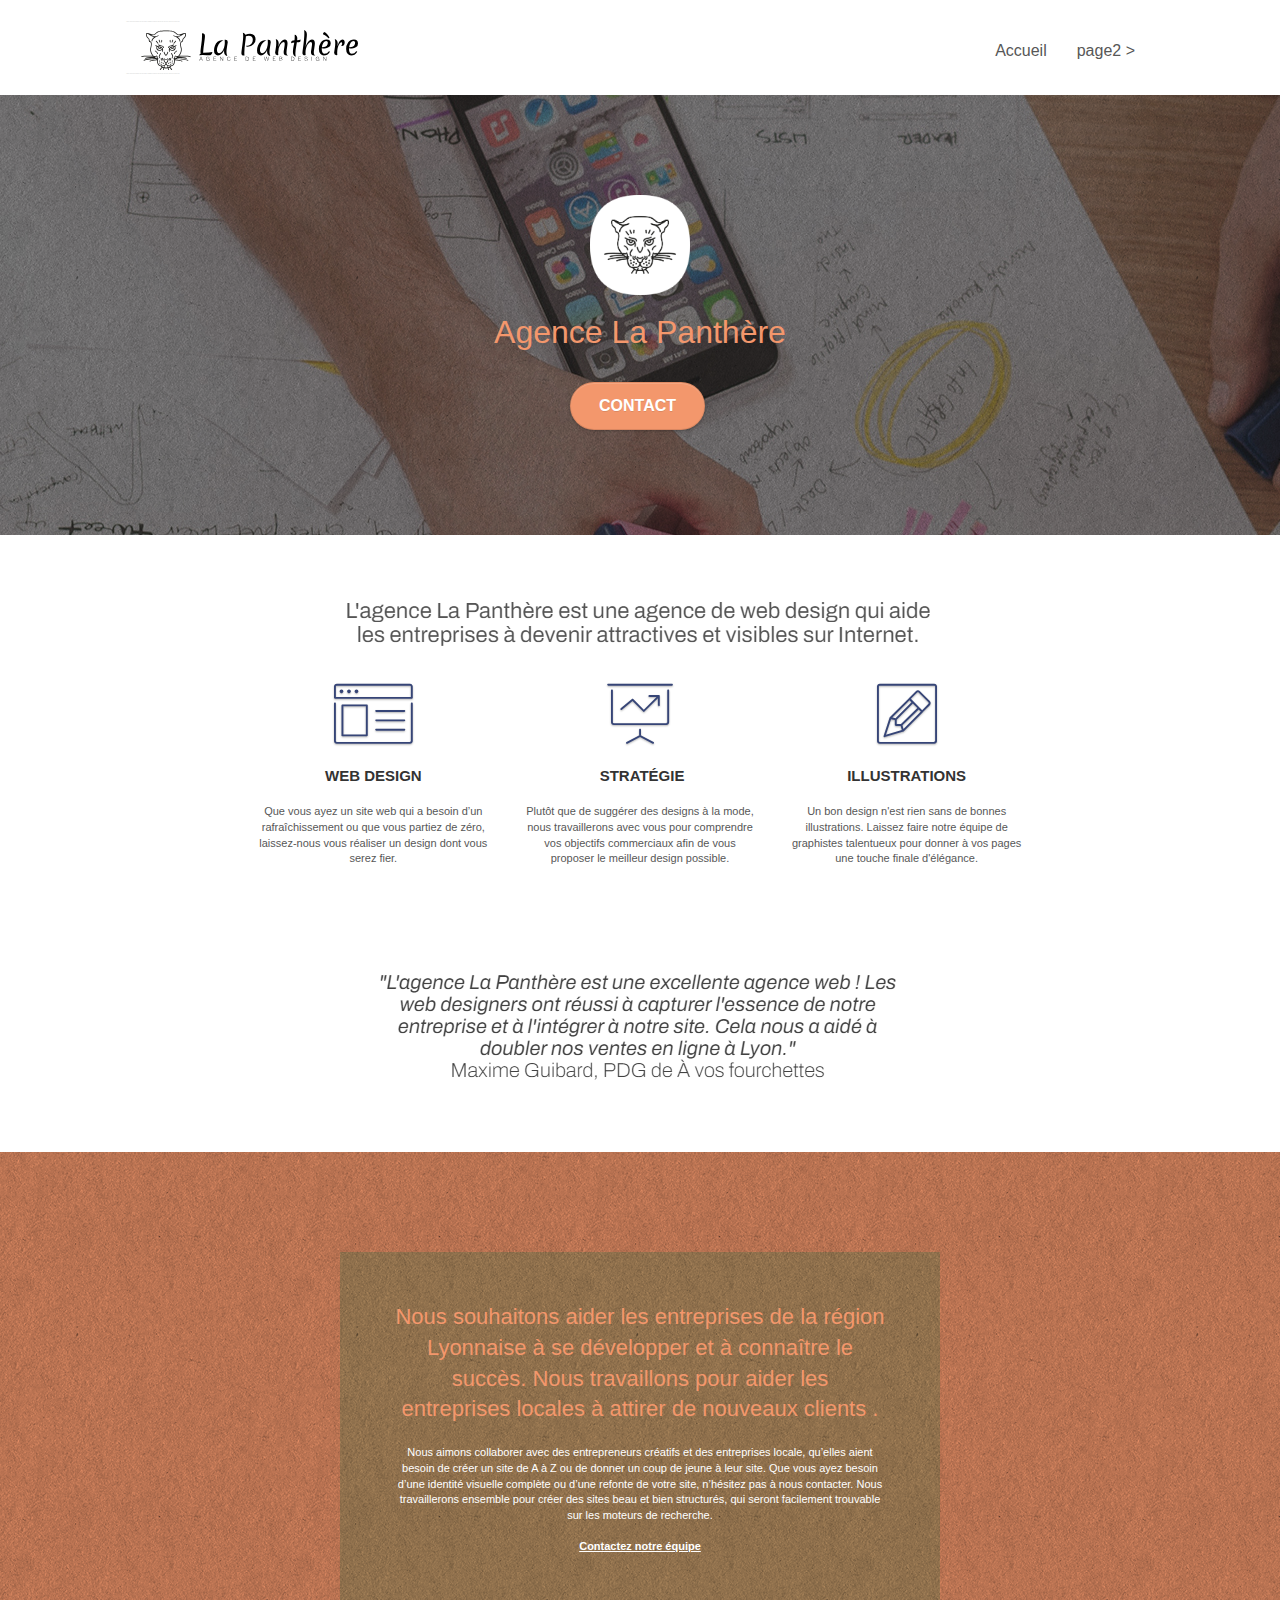
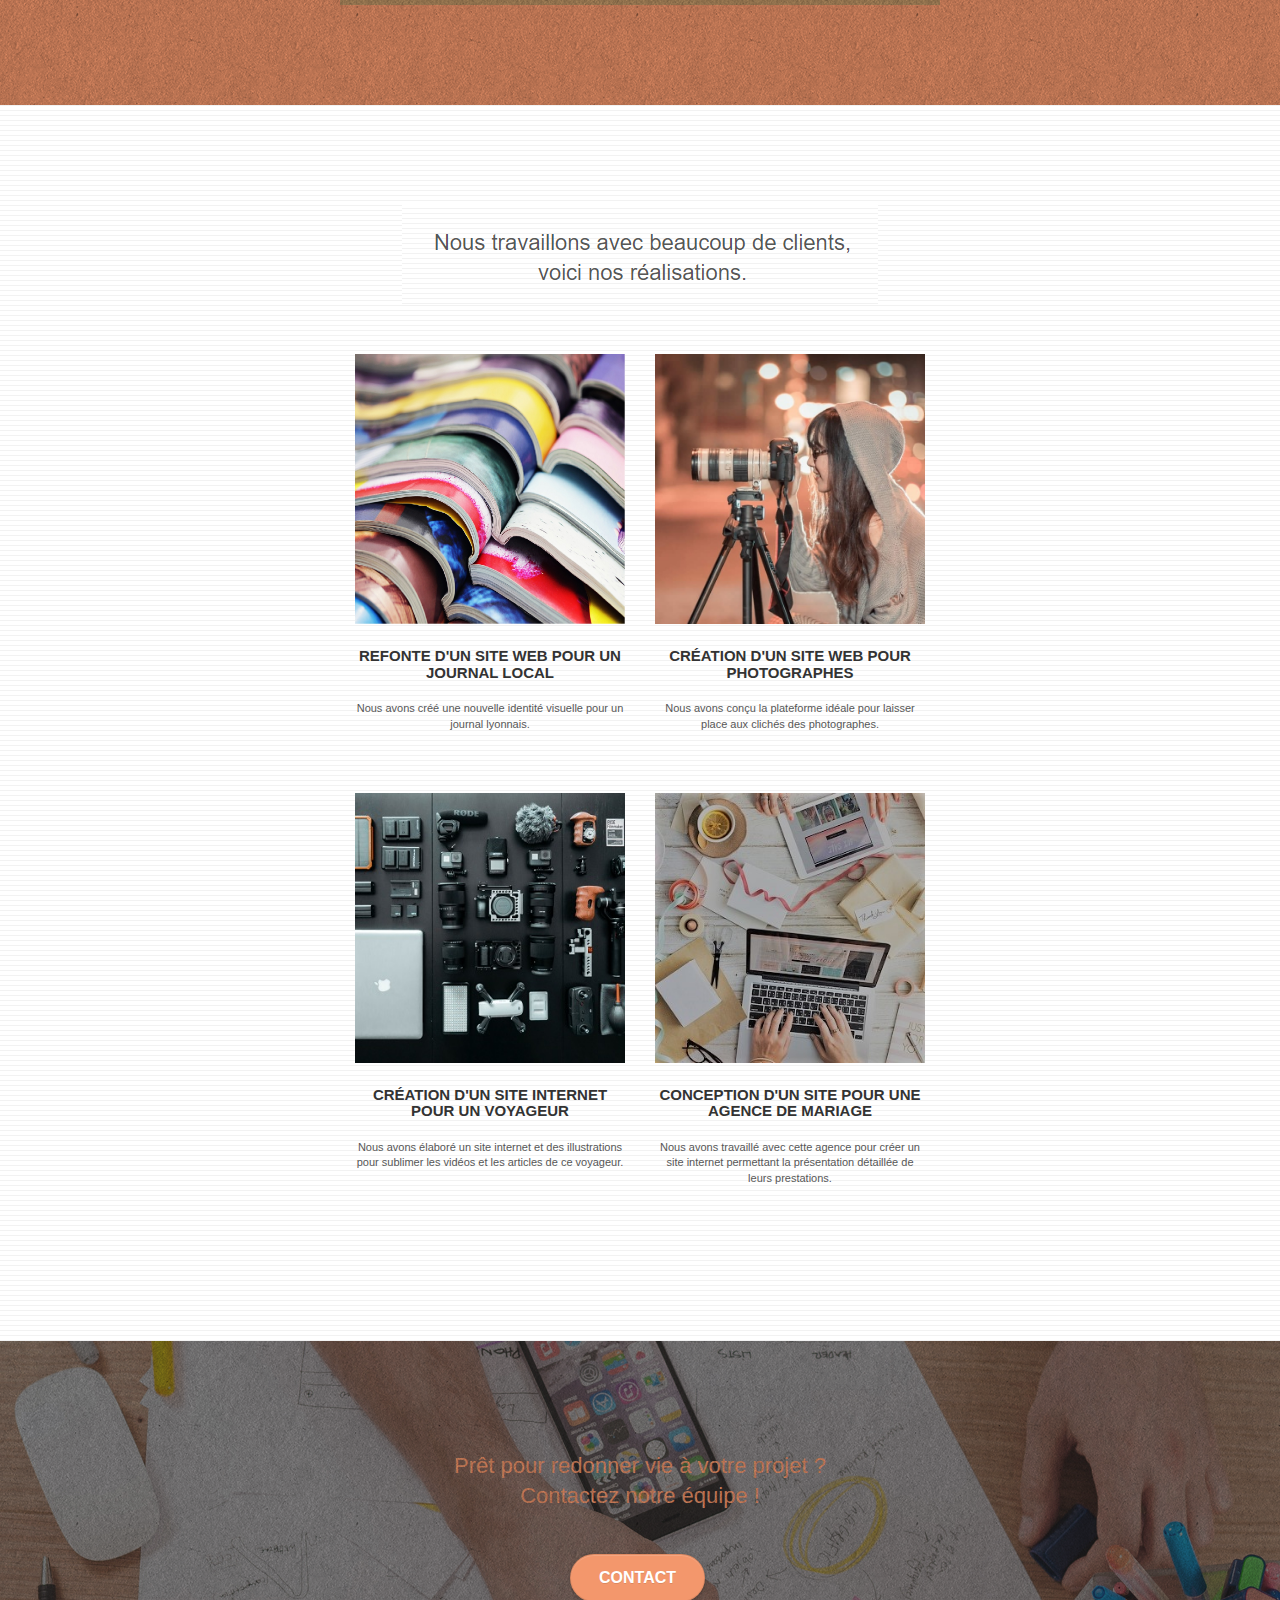
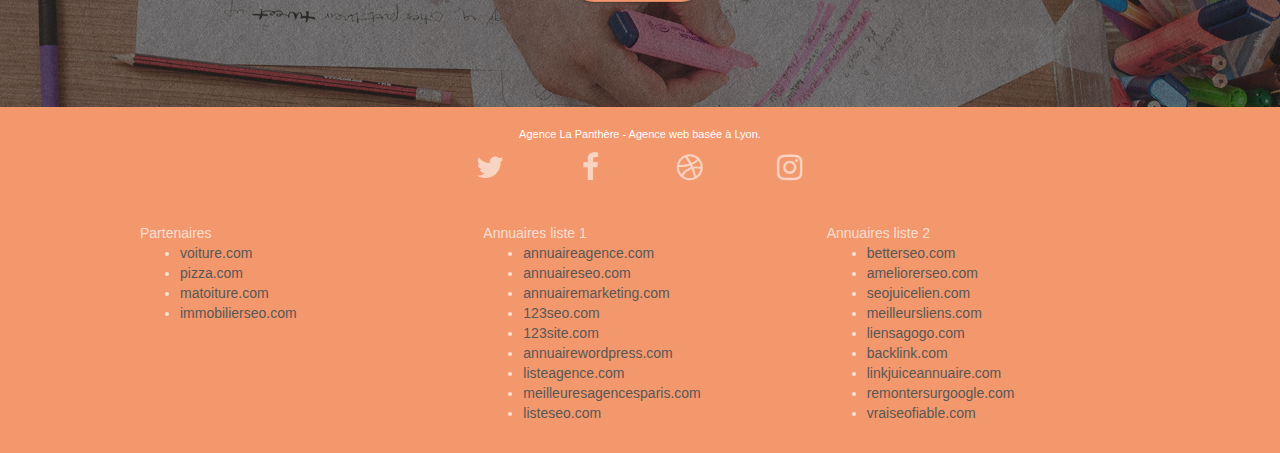
==== Starting website 2/index.html @ f9ec5919 "First commit" ====
<!doctype html>
<html lang="Default">
<head>
    <meta charset="utf-8">
    <meta name="keywords" content="seo, google, site web, site internet, agence design paris, agence design, agence design,agence design,agence design,agence design,agence design,agence design,agence design,agence design">
    <meta name="description" content="">
    <meta name="viewport" content="width=device-width, initial-scale=1.0, viewport-fit=cover">
    <link rel="shortcut icon" type="image/png" href="favicon.jpg">
    
	<link rel="stylesheet" type="text/css" href="./css/bootstrap.css">
	<link rel="stylesheet" type="text/css" href="style.css">
	<link rel="stylesheet" type="text/css" href="./css/font-awesome.css">
	<link rel="stylesheet" type="text/css" href="./css/et-line.css">
	
    
	<script src="./js/jquery-2.1.0.js"></script>
	<script src="./js/bootstrap.js"></script>
	<script src="./js/blocs.js"></script>
	<script src="./js/jquery.touchSwipe.js" defer></script>
	<script src="./js/gmaps.js"></script>

    <title>.</title>

    
<!-- Analytics -->
 
<!-- Analytics END -->
    
</head>
<body>
<!-- Principal conteneur -->
<div class="page-container">
    
<!-- bloc-0 -->
<div class="bloc bgc-white l-bloc " id="bloc-0">
	<div class="container bloc-sm">

		<nav class="navbar row">
			<div class="navbar-header">
				<div class="keywords" style="color:#cccccc;font-size:1px;">Agence web à paris, stratégie web, web design, illustrations, design de site web, site web, web, internet, site internet, site</div>
				<a class="navbar-brand" href="index.html"><img src="img/agence-la-panthere-monochrome.svg" alt="paris web design logo agence web meilleure agence" height="40" /></a>
				<div class="keywords" style="color:#cccccc;font-size:1px;">Agence web à paris, stratégie web, web design, illustrations, design de site web, site web, web, internet, site internet, site</div>
				<button id="nav-toggle" type="button" class="ui-navbar-toggle navbar-toggle" data-toggle="collapse" data-target=".navbar-1">
					<span class="sr-only">Toggle navigation</span><span class="icon-bar"></span><span class="icon-bar"></span><span class="icon-bar"></span>
				</button>
			</div>
			<div class="collapse navbar-collapse navbar-1 special-dropdown-nav">
				<ul class="site-navigation nav navbar-nav">
					<li>
						<a href="index.html">Accueil</a>
					</li>
					<li>
					</li>
					<li>
						<a href="page2.html">page2 &gt;</a>
					</li>
				</ul>
			</div>
		</nav>
	</div>
</div>
<!-- bloc-0 END -->

<!-- bloc-1-presentation -->
<div class="bloc bgc-dark-slate-blue bg-banniere d-bloc bg-t-edge bloc-bg-texture texture-paper b-parallax" id="bloc-1-hero">
	<div class="container bloc-lg">
		<div class="row tight-width-whitespace">
			<div class="col-sm-12">
				<img src="img/logo.png" class="center-block image-resize-mode" width="100" alt="Agence La Panthère, agence web paris, création logo paris" />
				<h1 class="text-center hero-bloc-text tc-white ">
					Agence La Panthère
				</h1>
				<div class="text-center">
					<a href="page2.html" class="btn btn-lg btn-clean btn-rd cta-hero btn-atomic-tangerine" id="cta-hero">Contact</a>
				</div>
			</div>
		</div>
	</div>
</div>
<!-- bloc-1-presentation END -->

<!-- bloc-2-services -->
<div class="bloc bgc-white l-bloc" id="bloc-2-services">
	<div class="container bloc-md">
		<div class="row">
			<div class="col-sm-12 text-center">
				<img alt="agence web, agence web paris, web design paris, stratégie web" src="img/title.png" />
			</div>
		</div>
		<div class="row voffset-lg med-width-whitespace">
			<div class="col-sm-4">
				<div class="text-center">
					<span class="et-icon-browser sm-shadow icon-dark-slate-blue icons icon-lg"></span>
				</div>
				<h3 class="mg-md text-center">
					Web design
				</h3>
				<p class="text-center ">
					Que vous ayez un site web qui a besoin d&rsquo;un rafraîchissement ou que vous partiez de zéro, laissez-nous vous réaliser un design dont vous serez fier.
				</p>
			</div>
			<div class="col-sm-4">
				<div class="text-center">
					<span class="et-icon-presentation sm-shadow icon-dark-slate-blue icons icon-lg"></span>
				</div>
				<h3 class="mg-md text-center">
					&nbsp;Stratégie
				</h3>
				<p class="text-center ">
					Plutôt que de suggérer des designs à la mode, nous travaillerons avec vous pour comprendre vos objectifs commerciaux afin de vous proposer le meilleur design possible.<br>
				</p>
			</div>
			<div class="col-sm-4">
				<div class="text-center">
					<span class="et-icon-edit sm-shadow icon-dark-slate-blue icons icon-lg"></span>
				</div>
				<h3 class="mg-md text-center">
					Illustrations
				</h3>
				<p class="text-center ">
					Un bon design n'est rien sans de bonnes illustrations. Laissez faire notre équipe de graphistes talentueux pour donner à vos pages une touche finale d'élégance.
				</p>
			</div>
		</div>
		<div class="row voffset-lg voffset">
			<div class="col-xs-12 col-md-8 col-md-offset-2 text-center">
				<img alt="agence web, agence web paris, web design paris, stratégie web" src="img/citation.png" />

			</div>
		</div>
	</div>
</div>
<!-- bloc-2-services END -->

<!-- bloc-3-what-i-do -->
<div class="bloc tc-white bgc-atomic-tangerine bg-presentation d-bloc bloc-bg-texture texture-paper b-parallax" id="bloc-3-what-i-do">
	<div class="container bloc-lg">
		<div class="row tight-width-whitespace black-background">
			<div class="col-sm-12">
				<h2 class="mg-md text-center tc-white">
					Nous souhaitons aider les entreprises de la région Lyonnaise à se développer et à connaître le succès. Nous travaillons pour aider les entreprises locales à attirer de nouveaux clients .<br>
				</h2>
				<p class="text-center white">
					Nous aimons collaborer avec des entrepreneurs créatifs et des entreprises locale, qu’elles aient besoin de créer un site de A à Z ou de donner un coup de jeune à leur site. Que vous ayez besoin d’une identité visuelle complète ou d’une refonte de votre site, n’hésitez pas à nous contacter. Nous travaillerons ensemble pour créer des sites beau et bien structurés, qui seront facilement trouvable sur les moteurs de recherche. <br><br><a class="ltc-white bold-link" href="page2.html">Contactez notre équipe</a><br>
				</p>
			</div>
		</div>
	</div>
</div>
<!-- bloc-3-what-i-do END -->

<!-- bloc-4-portfolio -->
<div class="bloc bgc-white bg-lines-h2-bg bg-repeat l-bloc" id="bloc-4-portfolio">
	<div class="container bloc-lg">
		<div class="row">
			<div class="col-sm-12 text-center">
				<img alt="agence web, agence web paris, web design paris, stratégie web" src="img/title2.png" />
			</div>
		</div>
		<div class="row tight-width-whitespace portfolio-row">
			<div class="col-sm-6">
				<a href="#" data-lightbox="img/1.jpg" data-gallery-id="gallery-1" data-caption="Refonte d'un site web pour un journal local" data-frame="snapshot-lb"><img src="img/1.jpg" alt="paris web design logo agence web meilleure agence et refonte site web journal" class="img-responsive portfolio-thumb" /></a>
				<h3 class="mg-md text-center">
					Refonte d'un site web pour un journal local
				</h3>
				<p class="text-center">
					Nous avons créé une nouvelle identité visuelle pour un journal lyonnais.
				</p>
			</div>
			<div class="col-sm-6">
				<a href="#" data-lightbox="img/2.jpg" data-gallery-id="gallery-1" data-caption="Création d'un site web pour photographes" data-frame="snapshot-lb"><img src="img/2.jpg" class="img-responsive portfolio-thumb" alt="paris web design logo agence web meilleure agence, Création d'un site web pour photographes" /></a>
				<h3 class="mg-md text-center">
					Création d'un site web pour photographes
				</h3>
				<p class="text-center">
					Nous avons conçu la plateforme idéale pour laisser place aux clichés des photographes.
				</p>
			</div>
		</div>
		<div class="row tight-width-whitespace portfolio-row">
			<div class="col-sm-6">
				<a href="#" data-lightbox="img/3.bmp" data-gallery-id="gallery-1" data-caption="Création d'un site internet pour un voyageur" data-frame="snapshot-lb"><img src="img/3.bmp" class="img-responsive portfolio-thumb" alt="paris web design logo agence web meilleure agence, Création d'un site web pour voyageur"/></a>
				<h3 class="mg-md text-center">
					Création d'un site internet pour un voyageur
				</h3>
				<p class="text-center">
					Nous avons élaboré un site internet et des illustrations pour sublimer les vidéos et les articles de ce voyageur.
				</p>
			</div>
			<div class="col-sm-6">
				<a href="#" data-lightbox="img/4.bmp" data-gallery-id="gallery-1" data-caption="Conception d'un site pour une agence de mariage" data-frame="snapshot-lb"><img src="img/4.bmp" class="img-responsive portfolio-thumb" alt="paris web design logo agence web meilleure agence, Création d'un site web pour agence de mariage" /></a>
				<h3 class="mg-md text-center">
					Conception d'un site pour une agence de mariage
				</h3>
				<p class="text-center">
					Nous avons travaillé avec cette agence pour créer un site internet permettant la présentation détaillée de leurs prestations.
				</p>
			</div>
		</div>
	</div>
</div>
<!-- bloc-4-portfolio END -->

<!-- bloc-5-cta -->
<div class="bloc bgc-dark-slate-blue bg-banniere d-bloc bloc-bg-texture texture-paper" id="bloc-5-cta">
	<div class="container bloc-lg">
		<div class="row">
			<h2 class="mg-md text-center tc-white">
				Prêt pour redonner vie à votre projet ?<br>Contactez notre équipe !
			</h2>
			<div class="col-sm-12 text-center">
				<a href="page2.html" class="btn btn-atomic-tangerine btn-clean btn-rd btn-lg cta-hero">Contact</a>
			</div>
		</div>
	</div>
</div>
<!-- bloc-5-cta END -->

<!-- Footer - bloc-8 -->
<div class="bloc bgc-atomic-tangerine d-bloc" id="bloc-8">
	<div class="container bloc-sm">
		<div class="row">
			<div class="col-sm-12">
				<p class="text-center white">
					Agence La Panthère - Agence web basée à Lyon.<br>
				</p>
				<div class="row row-no-gutters social">
					<div class="col-sm-3">
						<div class="text-center">
							<a class="social" href="index.html"><span class="fa fa-twitter icon-md"></span></a>
						</div>
					</div>
					<div class="col-sm-3">
						<div class="text-center">
							<a class="social" href="index.html"><span class="fa fa-facebook icon-md"></span></a>
						</div>
					</div>
					<div class="col-sm-3">
						<div class="text-center">
							<a class="social" href="index.html"><span class="fa fa-dribbble icon-md"></span></a>
						</div>
					</div>
					<div class="col-sm-3">
						<div class="text-center">
							<a class="social" href="index.html"><span class="fa fa-instagram icon-md"></span></a>
						</div>
					</div>
					<div class="keywords" style="color:#F3976C;">Agence web à paris, stratégie web, web design, illustrations, design de site web, site web, web, internet, site internet, site</div>
				</div>
				<div class="row">
					<div class="col-sm-4">
						Partenaires
							<ul>
								<li><a href="voiture.com">voiture.com</a></li>
								<li><a href="pizza.com">pizza.com</a></li>
								<li><a href="matoiture.com">matoiture.com</a></li>
								<li><a href="immobilierseo.com">immobilierseo.com</a></li>
							</ul>		
					</div>
					<div class="col-sm-4">
						Annuaires liste 1
						<ul>
							<li><a href="annuaireagence.com">annuaireagence.com</a></li>
							<li><a href="annuaireseo.com">annuaireseo.com</a></li>
							<li><a href="annuairemarketing.com">annuairemarketing.com</a></li>
							<li><a href="123seoture.com">123seo.com</a></li>
							<li><a href="123site.com">123site.com</a></li>
							<li><a href="annuairewordpress.com">annuairewordpress.com</a></li>
							<li><a href="listeagence.com">listeagence.com</a></li>
							<li><a href="meilleuresagencesparis.com">meilleuresagencesparis.com</a></li>
							<li><a href="listeseo.com">listeseo.com</a></li>
						</ul>
					</div>
					<div class="col-sm-4">
						Annuaires liste 2
						<ul>
							<li><a href="betterseo.com">betterseo.com</a></li>
							<li><a href="ameliorerseo.com">ameliorerseo.com</a></li>
							<li><a href="seojuicelien.com">seojuicelien.com</a></li>
							<li><a href="meilleursliens.com">meilleursliens.com</a></li>
							<li><a href="liensagogo.com">liensagogo.com</a></li>
							<li><a href="backlink.com">backlink.com</a></li>
							<li><a href="linkjuiceannuaire.com">linkjuiceannuaire.com</a></li>
							<li><a href="remontersurgoogle.com">remontersurgoogle.com</a></li>
							<li><a href="vraiseofiable.com">vraiseofiable.com</a></li>
						</ul>
					</div>
				</div>
			</div>
		</div>
	</div>
</div>
<!-- Footer - bloc-8 END -->

</div>
<!-- Principal conteneur END -->
    

</body>
</html>
---- Starting website 2/style.css ----
body {
    margin: 0;
    padding: 0;
    background: #FFF;
    overflow-x: hidden;
    -webkit-font-smoothing: antialiased;
    -moz-osx-font-smoothing: grayscale;
}

a,
button {
    transition: all .3s ease-in-out;
    outline: none!important;
}

a:hover {
    text-decoration: none;
    cursor: pointer;
}

#page-loading-blocs-notifaction {
    position: fixed;
    top: 0;
    bottom: 0;
    width: 100%;
    z-index: 100000;
    background: #FFFFFF url("img/pageload-spinner.gif") no-repeat center center;
}

.bloc {
    width: 100%;
    clear: both;
    background: 50% 50% no-repeat;
    padding: 0 50px;
    -webkit-background-size: cover;
    -moz-background-size: cover;
    -o-background-size: cover;
    background-size: cover;
    position: relative;
}

.bloc .container {
    padding-left: 0;
    padding-right: 0;
}

.bloc-lg {
    padding: 100px 50px;
}

.bloc-md {
    padding: 50px;
}

.bloc-sm {
    padding: 20px 50px;
}

.bg-center,
.bg-l-edge,
.bg-r-edge,
.bg-t-edge,
.bg-b-edge,
.bg-tl-edge,
.bg-bl-edge,
.bg-tr-edge,
.bg-br-edge,
.bg-repeat {
    -webkit-background-size: auto!important;
    -moz-background-size: auto!important;
    -o-background-size: auto!important;
    background-size: auto!important;
}

.bg-repeat {
    background: repeat;
}

.bg-t-edge {
    background: top no-repeat;
}

.bloc-bg-texture::before {
    content: "";
    background-size: 2px 2px;
    position: absolute;
    top: 0;
    bottom: 0;
    left: 0;
    right: 0;
}

.texture-paper::before {
    background: url("img/texture-paper.png");
    background-size: 280px 280px;
}

.b-parallax {
    background-attachment: fixed;
}

.d-bloc {
    color: rgba(255, 255, 255, .7);
}

.d-bloc button:hover {
    color: rgba(255, 255, 255, .9);
}

.d-bloc .icon-round,
.d-bloc .icon-square,
.d-bloc .icon-rounded,
.d-bloc .icon-semi-rounded-a,
.d-bloc .icon-semi-rounded-b {
    border-color: rgba(255, 255, 255, .9);
}

.d-bloc .divider-h span {
    border-color: rgba(255, 255, 255, .2);
}

.d-bloc .a-btn,
.d-bloc .navbar a,
.d-bloc .navbar-brand,
.d-bloc a .icon-sm,
.d-bloc a .icon-md,
.d-bloc a .icon-lg,
.d-bloc a .icon-xl,
.d-bloc h1 a,
.d-bloc h2 a,
.d-bloc h3 a,
.d-bloc h4 a,
.d-bloc h5 a,
.d-bloc h6 a,
.d-bloc p a {
    color: rgba(255, 255, 255, .6);
}

.d-bloc .a-btn:hover,
.d-bloc .navbar a:hover,
.d-bloc .navbar-brand:hover,
.d-bloc a:hover .icon-sm,
.d-bloc a:hover .icon-md,
.d-bloc a:hover .icon-lg,
.d-bloc a:hover .icon-xl,
.d-bloc h1 a:hover,
.d-bloc h2 a:hover,
.d-bloc h3 a:hover,
.d-bloc h4 a:hover,
.d-bloc h5 a:hover,
.d-bloc h6 a:hover,
.d-bloc p a:hover {
    color: rgba(255, 255, 255, 1);
}

.d-bloc .navbar-toggle .icon-bar {
    background: rgba(255, 255, 255, 1);
}

.d-bloc .btn-wire,
.d-bloc .btn-wire:hover {
    color: rgba(255, 255, 255, 1);
    border-color: rgba(255, 255, 255, 1);
}

.d-bloc .panel {
    color: rgba(0, 0, 0, .5);
}

.d-bloc .panel button:hover {
    color: rgba(0, 0, 0, .7);
}

.d-bloc .panel icon {
    border-color: rgba(0, 0, 0, .7);
}

.d-bloc .panel .divider-h span {
    border-color: rgba(0, 0, 0, .1);
}

.d-bloc .panel .a-btn {
    color: rgba(0, 0, 0, .6);
}

.d-bloc .panel .a-btn:hover {
    color: rgba(0, 0, 0, 1);
}

.d-bloc .panel .btn-wire,
.d-bloc .panel .btn-wire:hover {
    color: rgba(0, 0, 0, .7);
    border-color: rgba(0, 0, 0, .3);
}

.d-bloc .panel,
.l-bloc {
    color: rgba(0, 0, 0, .5);
}

.d-bloc .panel button:hover,
.l-bloc button:hover {
    color: rgba(0, 0, 0, .7);
}

.l-bloc .icon-round,
.l-bloc .icon-square,
.l-bloc .icon-rounded,
.l-bloc .icon-semi-rounded-a,
.l-bloc .icon-semi-rounded-b {
    border-color: rgba(0, 0, 0, .7);
}

.d-bloc .panel .divider-h span,
.l-bloc .divider-h span {
    border-color: rgba(0, 0, 0, .1);
}

.d-bloc .panel .a-btn,
.l-bloc .a-btn,
.l-bloc .navbar a,
.l-bloc .navbar-brand,
.l-bloc a .icon-sm,
.l-bloc a .icon-md,
.l-bloc a .icon-lg,
.l-bloc a .icon-xl,
.l-bloc h1 a,
.l-bloc h2 a,
.l-bloc h3 a,
.l-bloc h4 a,
.l-bloc h5 a,
.l-bloc h6 a,
.l-bloc p a {
    color: rgba(0, 0, 0, .6);
}

.d-bloc .panel .a-btn:hover,
.l-bloc .a-btn:hover,
.l-bloc .navbar a:hover,
.l-bloc .navbar-brand:hover,
.l-bloc a:hover .icon-sm,
.l-bloc a:hover .icon-md,
.l-bloc a:hover .icon-lg,
.l-bloc a:hover .icon-xl,
.l-bloc h1 a:hover,
.l-bloc h2 a:hover,
.l-bloc h3 a:hover,
.l-bloc h4 a:hover,
.l-bloc h5 a:hover,
.l-bloc h6 a:hover,
.l-bloc p a:hover {
    color: rgba(0, 0, 0, 1);
}

.l-bloc .navbar-toggle .icon-bar {
    color: rgba(0, 0, 0, .6);
}

.d-bloc .panel .btn-wire,
.d-bloc .panel .btn-wire:hover,
.l-bloc .btn-wire,
.l-bloc .btn-wire:hover {
    color: rgba(0, 0, 0, .7);
    border-color: rgba(0, 0, 0, .3);
}

.voffset {
    margin-top: 30px;
}

.voffset-lg {
    margin-top: 80px;
}

.row-no-gutters {
    margin-right: 0;
    margin-left: 0;
}

.row.row-no-gutters > [class^="col-"],
.row.row-no-gutters > [class*=" col-"] {
    padding-right: 0;
    padding-left: 0;
}

#bloc-1-hero h1 {
    font-size: 32px;
}

.navbar {
    margin-bottom: 0;
    z-index: 1;
}

.navbar-brand {
    height: auto;
    padding: 3px 15px;
    font-size: 25px;
    font-weight: normal;
    font-weight: 600;
    line-height: 44px;
}

.navbar-brand img {
    max-height: 200px;
    margin: 0 5px 0 0;
    display: inline;
}

.navbar-brand img[src$=svg] {
    min-width: 100px;
}

.nav-center .navbar-brand img {
    margin: 0;
}

.navbar .nav {
    padding-top: 2px;
    margin-right: -16px;
    float: right;
    z-index: 1;
}

.nav > li {
    float: left;
    margin-top: 4px;
    font-size: 16px;
}

.navbar-nav .open .dropdown-menu > li > a {
    text-align: inherit;
}

.nav > li a:hover,
.nav > li a:focus {
    background: transparent;
}

.navbar-toggle {
    margin: 10px 10px 0 0;
    border: 0px;
}

.navbar-toggle:hover {
    background: transparent!important;
}

.navbar-toggle .icon-bar {
    background-color: rgba(0, 0, 0, .5);
    width: 26px;
}

.nav-invert .navbar .nav {
    float: left;
}

.nav-invert .navbar-header,
.nav-invert .navbar-brand {
    float: right;
    position: relative;
    z-index: 2;
}

@media (min-width: 768px) {
    .site-navigation {
        position: absolute;
        top: 50%;
        right: 20px;
        transform: translate(0, -50%);
        -webkit-transform: translateY(-50%);
    }
    .nav > li .dropdown-menu a,
    .nav > li .dropdown-menu a:hover {
        color: #484848;
    }
    .nav-invert .site-navigation {
        left: 0;
        right: 0;
    }
    .nav-center {
        text-align: center;
    }
    .nav-center .navbar-header {
        width: 100%;
    }
    .nav-center .navbar-header,
    .nav-center .navbar-brand,
    .nav-center .nav > li {
        float: none;
        display: inline-block;
    }
    .nav-center .site-navigation {
        position: relative;
        width: 100%;
        right: 0;
        margin-right: 0px;
        margin-top: 20px;
    }
    .nav-center.mini-nav .navbar-toggle {
        float: none;
        margin: 10px auto 0;
    }
}

.nav > li > .dropdown a {
    background: none!important;
    display: block;
    padding: 14px 15px;
}

nav .caret {
    margin: 0 5px;
}

.dropdown-menu .dropdown-menu {
    top: -8px;
    left: 100%;
}

.dropdown-menu .dropmenu-flow-right {
    top: 100%;
    left: 0;
    margin-left: -1px;
    border-top-left-radius: 0;
    border-top-right-radius: 0;
}

.dropdown-menu .dropdown span {
    border: 4px solid black;
    border-top-color: transparent;
    border-right-color: transparent;
    border-bottom-color: transparent;
    margin: 6px -5px 0 0!important;
    float: right;
}

.mg-md {
    margin-top: 10px;
    margin-bottom: 20px;
}

.mg-lg {
    margin-top: 10px;
    margin-bottom: 40px;
}

.btn {
    margin: 0 5px 5px 0;
}

.btn.pull-right {
    margin: 0 0 5px 5px;
}

.btn-d,
.btn-d:hover,
.btn-d:focus {
    color: #FFF;
    background: rgba(0, 0, 0, .3);
}

button {
    outline: none!important;
}

.btn-rd {
    border-radius: 40px;
}

.btn-clean {
    border: 1px solid rgba(0, 0, 0, .08);
    border-bottom-color: rgba(0, 0, 0, .1);
    text-shadow: 0 1px 0 rgba(0, 0, 1, .1);
    box-shadow: 0 1px 3px rgba(0, 0, 1, .25), inset 0 1px 0 0 rgba(255, 255, 255, .15);
}

.icon-md {
    font-size: 30px!important;
}

.icon-lg {
    font-size: 60px!important;
}

.sm-shadow {
    text-shadow: 0 1px 2px rgba(0, 0, 0, .3);
}

.panel-sq,
.panel-sq .panel-heading,
.panel-sq .panel-footer {
    border-radius: 0;
}

.panel-rd {
    border-radius: 30px;
}

.panel-rd .panel-heading {
    border-radius: 29px 29px 0 0;
}

.panel-rd .panel-footer {
    border-radius: 0 0 29px 29px;
}

.form-control {
    border-color: rgba(0, 0, 0, .1);
    box-shadow: none;
}

.scrollToTop {
    width: 40px;
    height: 40px;
    position: fixed;
    bottom: 20px;
    right: 20px;
    opacity: 0;
    z-index: 500;
    transition: all .3s ease-in-out;
}

.scrollToTop span {
    margin-top: 6px;
}

.showScrollTop {
    font-size: 14px;
    opacity: 1;
}

a[data-lightbox] {
    position: relative;
    display: block;
    text-align: center;
}

a[data-lightbox]:hover::before {
    content: "+";
    font-family: "HelveticaNeue-Light", "Helvetica Neue Light", "Helvetica Neue", Helvetica, Arial;
    font-size: 32px;
    width: 50px;
    height: 50px;
    margin-left: -25px;
    border-radius: 50%;
    background: rgba(0, 0, 0, .6);
    color: #FFF;
    font-weight: 100;
    z-index: 1;
    position: absolute;
    top: 50%;
    transform: translateY(-50%);
    -webkit-transform: translateY(-50%);
}

a[data-lightbox]:hover img {
    opacity: 0.6;
    -webkit-animation-fill-mode: none;
    animation-fill-mode: none;
}

#lightbox-modal {
    display: flex;
    align-items: center;
}

#lightbox-modal .modal-dialog {
    width: 90%;
    max-width: 900px;
    margin: 0 auto 0;
}

#lightbox-modal .modal-dialog img {
    max-height: 90vh;
    margin: 0 auto;
}

.lightbox-caption {
    padding: 20px;
    color: #FFF;
    background: rgba(0, 0, 0, .5);
    position: absolute;
    left: 15px;
    right: 15px;
    bottom: 5px;
}

.close-lightbox {
    color: #FFF;
    font-size: 30px;
    position: absolute;
    top: 20px;
    right: 20px;
    z-index: 20;
    background: rgba(0, 0, 0, .5);
    border: none;
    line-height: 30px;
    padding: 0 9px 5px;
    opacity: 0.3;
}

.close-lightbox:hover,
.next-lightbox:hover,
.prev-lightbox:hover {
    opacity: 1.0;
    color: #FFF;
}

.next-lightbox,
.prev-lightbox {
    font-size: 20px;
    color: rgba(255, 255, 255, .9);
    background: rgba(0, 0, 0, .5);
    transition: all .2s ease-in-out;
    position: absolute;
    top: 45%;
    z-index: 1;
    opacity: 0.4;
}

.next-lightbox {
    padding: 6px 8px 1px 13px;
    right: 25px;
}

.prev-lightbox {
    padding: 6px 13px 1px 10px;
    left: 25px;
}

.snapshot-lb .modal-body {
    padding-bottom: 45px;
}

.snapshot-lb .lightbox-caption {
    padding: 0;
    color: rgba(0, 0, 0, .5);
    background: none;
}

h1,
h2,
h3,
h4,
h5,
h6,
p,
label,
.btn,
a {
    font-family: "helvetica";
    font-weight: 400;
    color: #575757!important;
}

.container {
    max-width: 1000px;
}

.hero-bloc-text {
    font-size: 38px;
}

.hero-bloc-text-sub {
    font-size: 36px;
}

.statement-bloc-text {
    line-height: 26px;
    font-style: italic;
    font-size: 20px;
    text-align: center;
    font-weight: lighter;
    max-width: 520px;
    margin: auto auto auto auto;
}

p {
    font-size: 11px;
}

.tight-width-whitespace {
    max-width: 600px;
    margin: auto auto auto auto;
}

.h1 {
    font-size: 20px;
    font-family: "Open Sans";
}

.cta-hero {
    margin-top: 22px;
    color: #FFFFFF!important;
    text-transform: uppercase;
    padding: 12px 28px 12px 28px;
    font-size: 16px;
    font-weight: 700;
}

.social {
    max-width: 400px;
    margin: auto auto auto auto;
}

h2 {
    font-size: 22px;
    line-height: 1.4em;
}

h3 {
    font-size: 15px;
    text-transform: uppercase;
    font-weight: 700;
    color: #333333!important;
}

.med-width-whitespace {
    max-width: 800px;
    margin: auto auto auto auto;
    box-shadow: 0px 0px 0px #000000;
}

h1 {
    color: #333333!important;
}

h4 {
    color: #333333!important;
}

.icons {
    margin-bottom: 14px;
    margin-top: 24px;
}

.white {
    color: #FFFFFF!important;
}

.portfolio-thumb {
    margin-bottom: 24px;
}

.portfolio-row {
    margin-bottom: 44px;
    margin-top: 50px;
}

.avatar {
    box-shadow: 0px 4px 9px rgba(0, 0, 0, 0.3);
}

.black-background {
    background-color: rgba(165, 147, 99, 0.7);
    padding: 40px 40px 40px 40px;
}

.bold-link {
    font-weight: 900;
    text-decoration: underline!important;
}

.bgc-white {
    background-color: #FFFFFF;
}

.bgc-dark-slate-blue {
    background-color: #364577;
}

.bgc-atomic-tangerine {
    background-color: #F3976C;
}

.tc-white {
    color: #F3976C!important;
}

.btn-atomic-tangerine {
    background: #F3976C;
    color: #FFFFFF!important;
}

.btn-atomic-tangerine:hover {
    background: #c27956!important;
    color: #FFFFFF!important;
}

.ltc-white {
    color: #FFFFFF!important;
}

.ltc-white:hover {
    color: #cccccc!important;
}

.ltc-atomic-tangerine {
    color: #F3976C!important;
}

.ltc-atomic-tangerine:hover {
    color: #c27956!important;
}

.icon-dark-slate-blue {
    color: #364577!important;
    border-color: #364577!important;
}

.bg-dots-bg {
    background-image: url("img/dots-bg.png");
}

.bg-lines-h2-bg {
    background-image: url("img/lines-h2-bg.png");
}

.bg-banniere {
    background-image: url("img/agence-la-panthere.jpg");
}

.bg-presentation {
    background-image: url("img/image-de-presentation.bmp");
}

@media (max-width: 1024px) {
    .bloc {
        padding-left: 20px;
        padding-right: 20px;
    }
    .bloc.full-width-bloc,
    .bloc-tile-2.full-width-bloc .container,
    .bloc-tile-3.full-width-bloc .container,
    .bloc-tile-4.full-width-bloc .container {
        padding-left: 0;
        padding-right: 0;
    }
}

@media (max-width: 992px) and (min-width: 768px) {
    .navbar .nav {
        max-width: 80%
    }
    .nav-center.navbar .nav {
        max-width: 100%
    }
}

@media only screen and (min-device-width: 768px) and (max-device-width: 1024px) and (orientation: landscape) {
    .b-parallax {
        background-attachment: scroll;
    }
}

@media only screen and (min-device-width: 1024px) and (max-device-width: 1366px) and (-webkit-min-device-pixel-ratio: 1.5) {
    .b-parallax {
        background-attachment: scroll;
    }
}

@media (max-width: 991px) {
    .container {
        width: 100%;
    }
    .b-parallax {
        background-attachment: scroll;
    }
    .page-container,
    #hero-bloc {
        overflow-x: hidden;
        position: relative;
    }
    .bloc {
        padding-left: constant(safe-area-inset-left);
        padding-right: constant(safe-area-inset-right);
    }
    .bloc-group,
    .bloc-group .bloc {
        display: block;
        width: 100%;
    }
    .bloc-fill-screen .fill-bloc-top-edge,
    .bloc-fill-screen .fill-bloc-bottom-edge {
        padding: 0 20px;
        padding-left: constant(safe-area-inset-left);
        padding-right: constant(safe-area-inset-right);
    }
}

@media (max-width: 767px) {
    .page-container {
        overflow-x: hidden;
        position: relative;
    }
    h1,
    h2,
    h3,
    h4,
    h5,
    h6,
    p,
    #disqus_thread {
        padding-left: 10px!important;
        padding-right: 10px!important;
    }
    .b-parallax {
        background-attachment: scroll;
    }
    .navbar .nav {
        padding-top: 0;
        border-top: 1px solid rgba(0, 0, 0, .2);
        float: none!important;
    }
    .navbar.row {
        margin-left: 0;
        margin-right: 0;
    }
    .site-navigation {
        position: inherit;
        transform: none;
        -webkit-transform: none;
        -ms-transform: none;
    }
    .nav > li {
        margin-top: 0;
        border-bottom: 1px solid rgba(0, 0, 0, .1);
        background: rgba(0, 0, 0, .05);
        text-align: left;
        padding-left: 15px;
        width: 100%;
    }
    .nav > li:hover {
        background: rgba(0, 0, 0, .08);
    }
    .dropdown .dropdown a .caret {
        float: none;
        margin: 5px 0 0 10px!important;
        border: 4px solid black;
        border-bottom-color: transparent;
        border-right-color: transparent;
        border-left-color: transparent;
    }
    #hero-bloc .navbar .nav {
        background: rgba(0, 0, 0, .8);
    }
    #hero-bloc .navbar .nav a {
        color: rgba(255, 255, 255, .6);
    }
    .hero {
        padding: 50px 0;
    }
    .hero-nav {
        left: -1px;
        right: -1px;
    }
    .navbar-collapse {
        padding: 0;
        overflow-x: hidden;
        -webkit-box-shadow: none;
        box-shadow: none;
    }
    .navbar-brand img {
        max-height: 40px;
        width: auto;
    }
    .nav-invert .navbar-header {
        float: none;
        width: 100%;
    }
    .nav-invert .navbar-toggle {
        float: left;
        margin-left: 10px;
    }
    .bloc {
        padding-left: 0;
        padding-right: 0;
    }
    .bloc-xxl,
    .bloc-xl,
    .bloc-lg {
        padding: 40px 0;
    }
    .bloc-sm,
    .bloc-md {
        padding-left: 0;
        padding-right: 0;
    }
    .bloc-tile-2 .container,
    .bloc-tile-3 .container,
    .bloc-tile-4 .container,
    .bloc-fill-screen .fill-bloc-top-edge,
    .bloc-fill-screen .fill-bloc-bottom-edge {
        padding-left: 0;
        padding-right: 0;
    }
    .a-block {
        padding: 0 10px;
    }
    .btn-dwn {
        display: none;
    }
    .voffset {
        margin-top: 5px;
    }
    .voffset-md {
        margin-top: 20px;
    }
    .voffset-lg {
        margin-top: 30px;
    }
    form {
        padding: 5px;
    }
    .close-lightbox {
        display: inline-block;
    }
    .blocsapp-device-iphone5 {
        background-size: 216px 425px;
        padding-top: 60px;
        width: 216px;
        height: 425px;
    }
    .blocsapp-device-iphone5 img {
        width: 180px;
        height: 320px;
    }
}

@media (max-width: 400px) {
    .bloc {
        padding-left: 0;
        padding-right: 0;
    }
}

@media (max-width: 767px) {
    .bloc-mob-center-text {
        text-align: center;
    }
}
---- Starting website 2/css/et-line.css ----
@font-face {
    font-family: et-line;
    src: url(../fonts/et-line.eot);
    src: url(../fonts/et-line.eot?#iefix) format('embedded-opentype'), url(../fonts/et-line.woff) format('woff'), url(../fonts/et-line.ttf) format('truetype'), url(../fonts/et-line.svg#et-line) format('svg');
    font-weight: 400;
    font-style: normal
}

.et-icon-adjustments,
.et-icon-alarmclock,
.et-icon-anchor,
.et-icon-aperture,
.et-icon-attachment,
.et-icon-bargraph,
.et-icon-basket,
.et-icon-beaker,
.et-icon-bike,
.et-icon-book-open,
.et-icon-briefcase,
.et-icon-browser,
.et-icon-calendar,
.et-icon-camera,
.et-icon-caution,
.et-icon-chat,
.et-icon-circle-compass,
.et-icon-clipboard,
.et-icon-clock,
.et-icon-cloud,
.et-icon-compass,
.et-icon-desktop,
.et-icon-dial,
.et-icon-document,
.et-icon-documents,
.et-icon-download,
.et-icon-dribbble,
.et-icon-edit,
.et-icon-envelope,
.et-icon-expand,
.et-icon-facebook,
.et-icon-flag,
.et-icon-focus,
.et-icon-gears,
.et-icon-genius,
.et-icon-gift,
.et-icon-global,
.et-icon-globe,
.et-icon-googleplus,
.et-icon-grid,
.et-icon-happy,
.et-icon-hazardous,
.et-icon-heart,
.et-icon-hotairballoon,
.et-icon-hourglass,
.et-icon-key,
.et-icon-laptop,
.et-icon-layers,
.et-icon-lifesaver,
.et-icon-lightbulb,
.et-icon-linegraph,
.et-icon-linkedin,
.et-icon-lock,
.et-icon-magnifying-glass,
.et-icon-map,
.et-icon-map-pin,
.et-icon-megaphone,
.et-icon-mic,
.et-icon-mobile,
.et-icon-newspaper,
.et-icon-notebook,
.et-icon-paintbrush,
.et-icon-paperclip,
.et-icon-pencil,
.et-icon-phone,
.et-icon-picture,
.et-icon-pictures,
.et-icon-piechart,
.et-icon-presentation,
.et-icon-pricetags,
.et-icon-printer,
.et-icon-profile-female,
.et-icon-profile-male,
.et-icon-puzzle,
.et-icon-quote,
.et-icon-recycle,
.et-icon-refresh,
.et-icon-ribbon,
.et-icon-rss,
.et-icon-sad,
.et-icon-scissors,
.et-icon-scope,
.et-icon-search,
.et-icon-shield,
.et-icon-speedometer,
.et-icon-strategy,
.et-icon-streetsign,
.et-icon-tablet,
.et-icon-target,
.et-icon-telescope,
.et-icon-toolbox,
.et-icon-tools,
.et-icon-tools-2,
.et-icon-trophy,
.et-icon-tumblr,
.et-icon-twitter,
.et-icon-upload,
.et-icon-video,
.et-icon-wallet,
.et-icon-wine {
    font-family: et-line;
    speak: none;
    font-style: normal;
    font-weight: 400;
    font-variant: normal;
    text-transform: none;
    line-height: 1;
    -webkit-font-smoothing: antialiased;
    -moz-osx-font-smoothing: grayscale;
    display: inline-block
}

.et-icon-mobile:before {
    content: "\e000"
}

.et-icon-laptop:before {
    content: "\e001"
}

.et-icon-desktop:before {
    content: "\e002"
}

.et-icon-tablet:before {
    content: "\e003"
}

.et-icon-phone:before {
    content: "\e004"
}

.et-icon-document:before {
    content: "\e005"
}

.et-icon-documents:before {
    content: "\e006"
}

.et-icon-search:before {
    content: "\e007"
}

.et-icon-clipboard:before {
    content: "\e008"
}

.et-icon-newspaper:before {
    content: "\e009"
}

.et-icon-notebook:before {
    content: "\e00a"
}

.et-icon-book-open:before {
    content: "\e00b"
}

.et-icon-browser:before {
    content: "\e00c"
}

.et-icon-calendar:before {
    content: "\e00d"
}

.et-icon-presentation:before {
    content: "\e00e"
}

.et-icon-picture:before {
    content: "\e00f"
}

.et-icon-pictures:before {
    content: "\e010"
}

.et-icon-video:before {
    content: "\e011"
}

.et-icon-camera:before {
    content: "\e012"
}

.et-icon-printer:before {
    content: "\e013"
}

.et-icon-toolbox:before {
    content: "\e014"
}

.et-icon-briefcase:before {
    content: "\e015"
}

.et-icon-wallet:before {
    content: "\e016"
}

.et-icon-gift:before {
    content: "\e017"
}

.et-icon-bargraph:before {
    content: "\e018"
}

.et-icon-grid:before {
    content: "\e019"
}

.et-icon-expand:before {
    content: "\e01a"
}

.et-icon-focus:before {
    content: "\e01b"
}

.et-icon-edit:before {
    content: "\e01c"
}

.et-icon-adjustments:before {
    content: "\e01d"
}

.et-icon-ribbon:before {
    content: "\e01e"
}

.et-icon-hourglass:before {
    content: "\e01f"
}

.et-icon-lock:before {
    content: "\e020"
}

.et-icon-megaphone:before {
    content: "\e021"
}

.et-icon-shield:before {
    content: "\e022"
}

.et-icon-trophy:before {
    content: "\e023"
}

.et-icon-flag:before {
    content: "\e024"
}

.et-icon-map:before {
    content: "\e025"
}

.et-icon-puzzle:before {
    content: "\e026"
}

.et-icon-basket:before {
    content: "\e027"
}

.et-icon-envelope:before {
    content: "\e028"
}

.et-icon-streetsign:before {
    content: "\e029"
}

.et-icon-telescope:before {
    content: "\e02a"
}

.et-icon-gears:before {
    content: "\e02b"
}

.et-icon-key:before {
    content: "\e02c"
}

.et-icon-paperclip:before {
    content: "\e02d"
}

.et-icon-attachment:before {
    content: "\e02e"
}

.et-icon-pricetags:before {
    content: "\e02f"
}

.et-icon-lightbulb:before {
    content: "\e030"
}

.et-icon-layers:before {
    content: "\e031"
}

.et-icon-pencil:before {
    content: "\e032"
}

.et-icon-tools:before {
    content: "\e033"
}

.et-icon-tools-2:before {
    content: "\e034"
}

.et-icon-scissors:before {
    content: "\e035"
}

.et-icon-paintbrush:before {
    content: "\e036"
}

.et-icon-magnifying-glass:before {
    content: "\e037"
}

.et-icon-circle-compass:before {
    content: "\e038"
}

.et-icon-linegraph:before {
    content: "\e039"
}

.et-icon-mic:before {
    content: "\e03a"
}

.et-icon-strategy:before {
    content: "\e03b"
}

.et-icon-beaker:before {
    content: "\e03c"
}

.et-icon-caution:before {
    content: "\e03d"
}

.et-icon-recycle:before {
    content: "\e03e"
}

.et-icon-anchor:before {
    content: "\e03f"
}

.et-icon-profile-male:before {
    content: "\e040"
}

.et-icon-profile-female:before {
    content: "\e041"
}

.et-icon-bike:before {
    content: "\e042"
}

.et-icon-wine:before {
    content: "\e043"
}

.et-icon-hotairballoon:before {
    content: "\e044"
}

.et-icon-globe:before {
    content: "\e045"
}

.et-icon-genius:before {
    content: "\e046"
}

.et-icon-map-pin:before {
    content: "\e047"
}

.et-icon-dial:before {
    content: "\e048"
}

.et-icon-chat:before {
    content: "\e049"
}

.et-icon-heart:before {
    content: "\e04a"
}

.et-icon-cloud:before {
    content: "\e04b"
}

.et-icon-upload:before {
    content: "\e04c"
}

.et-icon-download:before {
    content: "\e04d"
}

.et-icon-target:before {
    content: "\e04e"
}

.et-icon-hazardous:before {
    content: "\e04f"
}

.et-icon-piechart:before {
    content: "\e050"
}

.et-icon-speedometer:before {
    content: "\e051"
}

.et-icon-global:before {
    content: "\e052"
}

.et-icon-compass:before {
    content: "\e053"
}

.et-icon-lifesaver:before {
    content: "\e054"
}

.et-icon-clock:before {
    content: "\e055"
}

.et-icon-aperture:before {
    content: "\e056"
}

.et-icon-quote:before {
    content: "\e057"
}

.et-icon-scope:before {
    content: "\e058"
}

.et-icon-alarmclock:before {
    content: "\e059"
}

.et-icon-refresh:before {
    content: "\e05a"
}

.et-icon-happy:before {
    content: "\e05b"
}

.et-icon-sad:before {
    content: "\e05c"
}

.et-icon-facebook:before {
    content: "\e05d"
}

.et-icon-twitter:before {
    content: "\e05e"
}

.et-icon-googleplus:before {
    content: "\e05f"
}

.et-icon-rss:before {
    content: "\e060"
}

.et-icon-tumblr:before {
    content: "\e061"
}

.et-icon-linkedin:before {
    content: "\e062"
}

.et-icon-dribbble:before {
    content: "\e063"
}
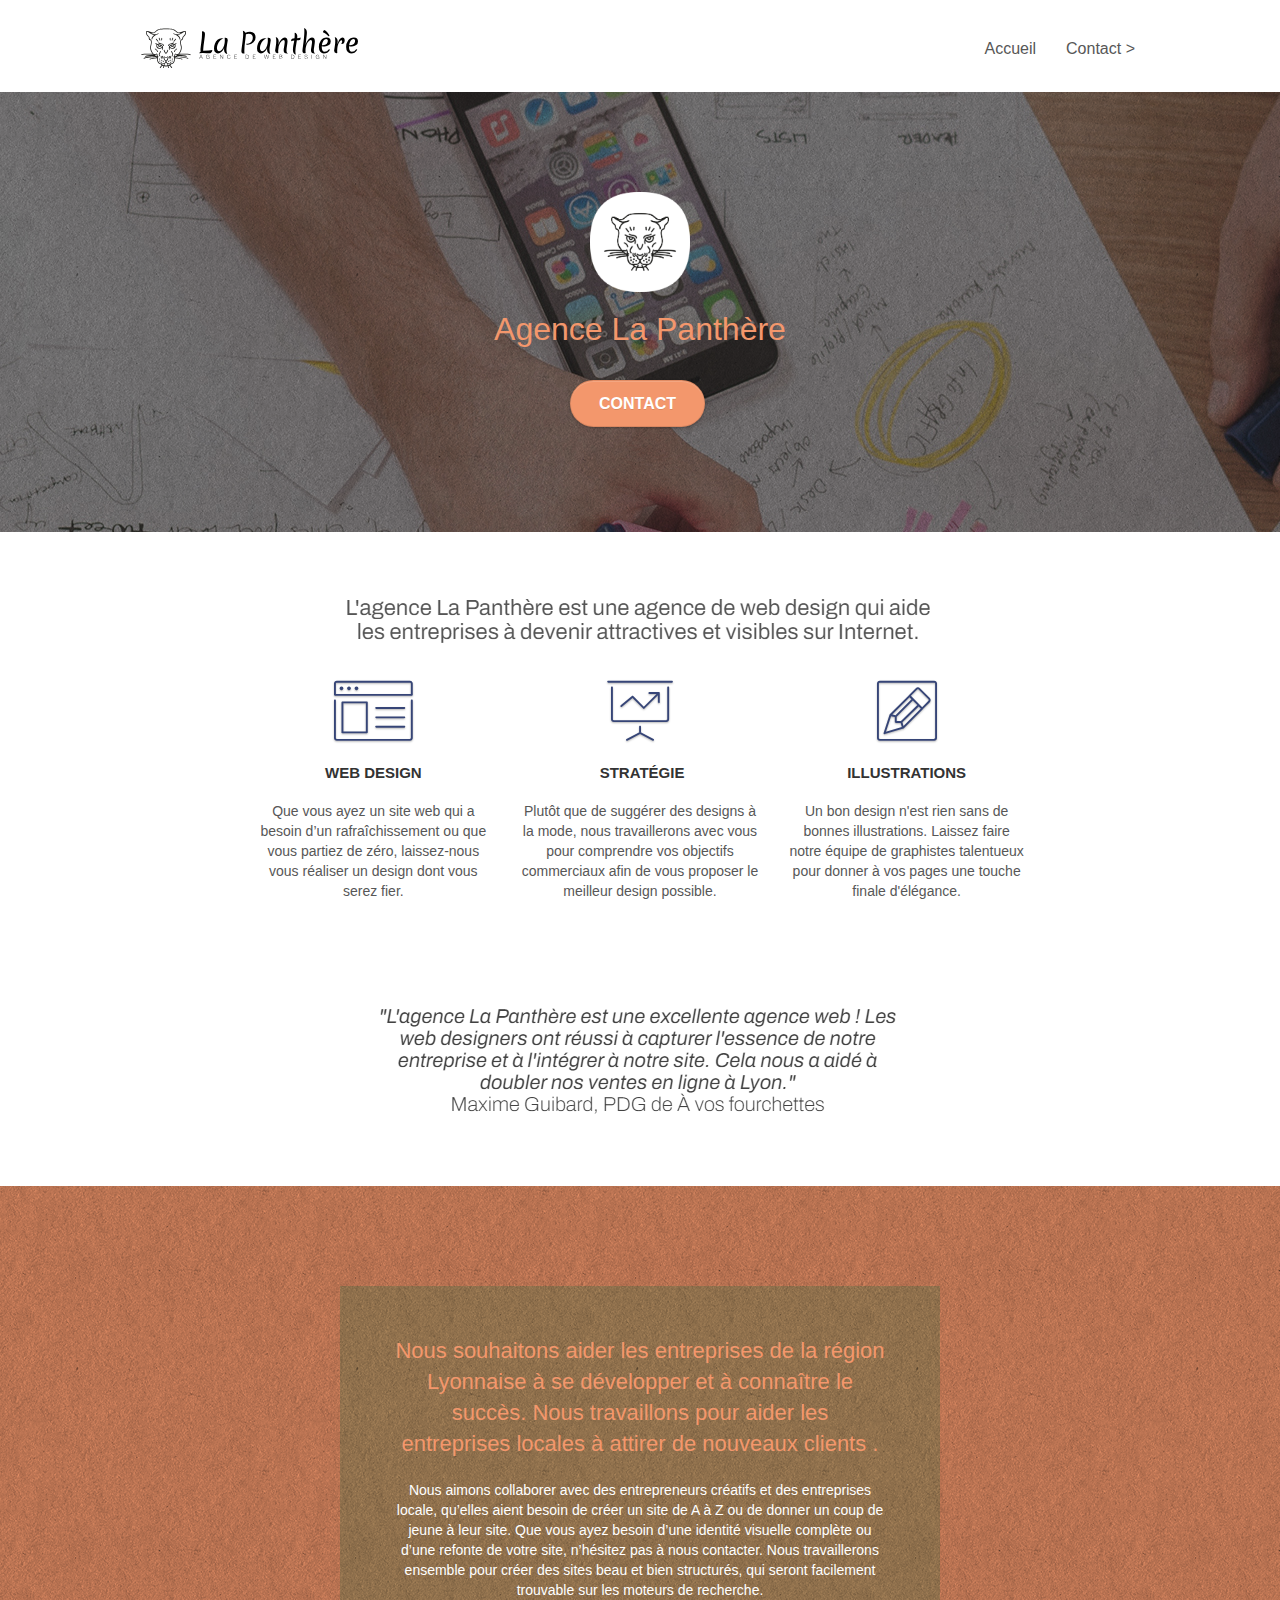
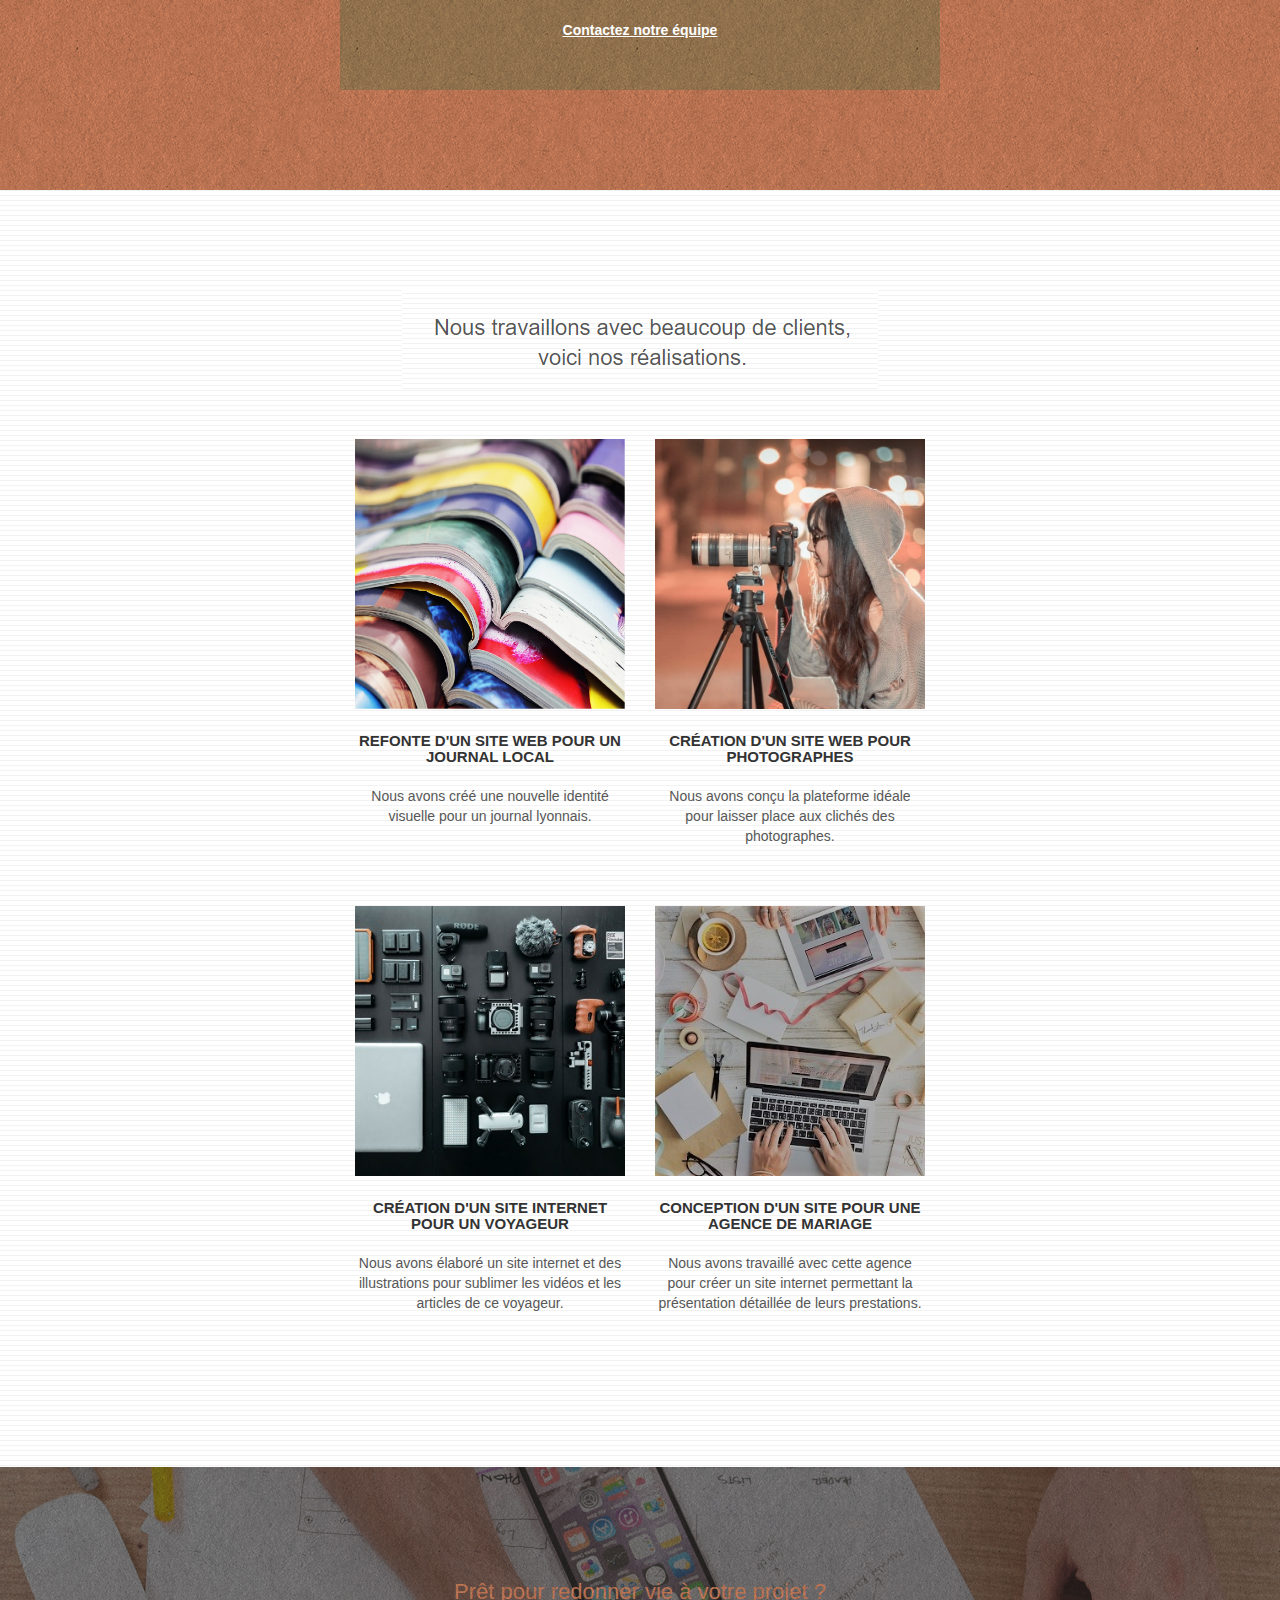
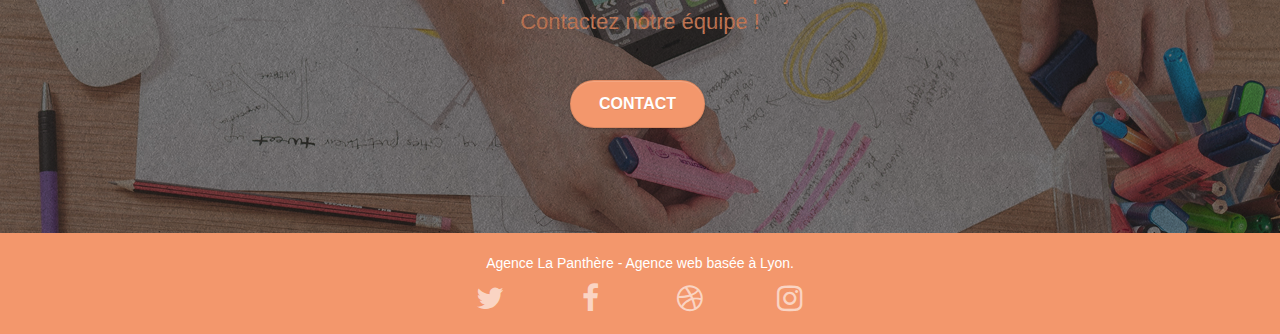
==== commit 630251a9: "Changements accessibilités" ====
--- a/Starting website 2/index.html
+++ b/Starting website 2/index.html
@@ -1,9 +1,11 @@
 <!doctype html>
-<html lang="Default">
+<html lang="fr">
 <head>
     <meta charset="utf-8">
-    <meta name="keywords" content="seo, google, site web, site internet, agence design paris, agence design, agence design,agence design,agence design,agence design,agence design,agence design,agence design,agence design">
-    <meta name="description" content="">
+    <meta name="description" content="Vous avez un site web
+	qui a besoin d'une nouvelle identité visuelle ou que vous partiez de zéro,
+	laissez l'agence web design la panthère située à Lyon vous réaliser un design
+	 dont vous serez fier et qui représentera votre entreprise">
     <meta name="viewport" content="width=device-width, initial-scale=1.0, viewport-fit=cover">
     <link rel="shortcut icon" type="image/png" href="favicon.jpg">
     
@@ -13,13 +15,13 @@
 	<link rel="stylesheet" type="text/css" href="./css/et-line.css">
 	
     
-	<script src="./js/jquery-2.1.0.js"></script>
-	<script src="./js/bootstrap.js"></script>
-	<script src="./js/blocs.js"></script>
+	<script src="./js/jquery-2.1.0.js" defer></script>
+	<script src="./js/bootstrap.js" defer></script>
+	<script src="./js/blocs.js" defer></script>
 	<script src="./js/jquery.touchSwipe.js" defer></script>
-	<script src="./js/gmaps.js"></script>
-
-    <title>.</title>
+	<!-- <script src="./js/gmaps.js" defer></script> -->
+
+    <title>La Panthère</title>
 
     
 <!-- Analytics -->
@@ -37,9 +39,7 @@
 
 		<nav class="navbar row">
 			<div class="navbar-header">
-				<div class="keywords" style="color:#cccccc;font-size:1px;">Agence web à paris, stratégie web, web design, illustrations, design de site web, site web, web, internet, site internet, site</div>
-				<a class="navbar-brand" href="index.html"><img src="img/agence-la-panthere-monochrome.svg" alt="paris web design logo agence web meilleure agence" height="40" /></a>
-				<div class="keywords" style="color:#cccccc;font-size:1px;">Agence web à paris, stratégie web, web design, illustrations, design de site web, site web, web, internet, site internet, site</div>
+				<a class="navbar-brand" href="index.html"><img src="img/agence-la-panthere-monochrome.svg" alt="Logo de l'agence la panthere avec le texte agence web design" height="40" /></a>
 				<button id="nav-toggle" type="button" class="ui-navbar-toggle navbar-toggle" data-toggle="collapse" data-target=".navbar-1">
 					<span class="sr-only">Toggle navigation</span><span class="icon-bar"></span><span class="icon-bar"></span><span class="icon-bar"></span>
 				</button>
@@ -52,7 +52,7 @@
 					<li>
 					</li>
 					<li>
-						<a href="page2.html">page2 &gt;</a>
+						<a href="page2.html">Contact &gt;</a>
 					</li>
 				</ul>
 			</div>
@@ -66,7 +66,7 @@
 	<div class="container bloc-lg">
 		<div class="row tight-width-whitespace">
 			<div class="col-sm-12">
-				<img src="img/logo.png" class="center-block image-resize-mode" width="100" alt="Agence La Panthère, agence web paris, création logo paris" />
+				<img src="img/logo.png" class="center-block image-resize-mode" width="100" alt="Logo agence la panthere" />
 				<h1 class="text-center hero-bloc-text tc-white ">
 					Agence La Panthère
 				</h1>
@@ -154,12 +154,12 @@
 	<div class="container bloc-lg">
 		<div class="row">
 			<div class="col-sm-12 text-center">
-				<img alt="agence web, agence web paris, web design paris, stratégie web" src="img/title2.png" />
+				<img alt="" src="img/title2.png" />
 			</div>
 		</div>
 		<div class="row tight-width-whitespace portfolio-row">
 			<div class="col-sm-6">
-				<a href="#" data-lightbox="img/1.jpg" data-gallery-id="gallery-1" data-caption="Refonte d'un site web pour un journal local" data-frame="snapshot-lb"><img src="img/1.jpg" alt="paris web design logo agence web meilleure agence et refonte site web journal" class="img-responsive portfolio-thumb" /></a>
+				<a href="#" data-lightbox="img/1.jpg" data-gallery-id="gallery-1" data-caption="image de la refonte d'un site web journal avec des journaux" data-frame="snapshot-lb"><img src="img/1.jpg" alt="paris web design logo agence web meilleure agence et refonte site web journal" class="img-responsive portfolio-thumb" /></a>
 				<h3 class="mg-md text-center">
 					Refonte d'un site web pour un journal local
 				</h3>
@@ -168,7 +168,7 @@
 				</p>
 			</div>
 			<div class="col-sm-6">
-				<a href="#" data-lightbox="img/2.jpg" data-gallery-id="gallery-1" data-caption="Création d'un site web pour photographes" data-frame="snapshot-lb"><img src="img/2.jpg" class="img-responsive portfolio-thumb" alt="paris web design logo agence web meilleure agence, Création d'un site web pour photographes" /></a>
+				<a href="#" data-lightbox="img/2.jpg" data-gallery-id="gallery-1" data-caption="Création d'un site web pour photographes" data-frame="snapshot-lb"><img src="img/2.jpg" class="img-responsive portfolio-thumb" alt="image de la création d'un site web pour photographes avec une photographe" /></a>
 				<h3 class="mg-md text-center">
 					Création d'un site web pour photographes
 				</h3>
@@ -179,7 +179,7 @@
 		</div>
 		<div class="row tight-width-whitespace portfolio-row">
 			<div class="col-sm-6">
-				<a href="#" data-lightbox="img/3.bmp" data-gallery-id="gallery-1" data-caption="Création d'un site internet pour un voyageur" data-frame="snapshot-lb"><img src="img/3.bmp" class="img-responsive portfolio-thumb" alt="paris web design logo agence web meilleure agence, Création d'un site web pour voyageur"/></a>
+				<a href="#" data-lightbox="img/3.bmp" data-gallery-id="gallery-1" data-caption="Création d'un site internet pour un voyageur" data-frame="snapshot-lb"><img src="img/3.bmp" class="img-responsive portfolio-thumb" alt="image de la création d'un site web pour voyageur avec du matériel pour filmer"/></a>
 				<h3 class="mg-md text-center">
 					Création d'un site internet pour un voyageur
 				</h3>
@@ -188,7 +188,7 @@
 				</p>
 			</div>
 			<div class="col-sm-6">
-				<a href="#" data-lightbox="img/4.bmp" data-gallery-id="gallery-1" data-caption="Conception d'un site pour une agence de mariage" data-frame="snapshot-lb"><img src="img/4.bmp" class="img-responsive portfolio-thumb" alt="paris web design logo agence web meilleure agence, Création d'un site web pour agence de mariage" /></a>
+				<a href="#" data-lightbox="img/4.bmp" data-gallery-id="gallery-1" data-caption="Conception d'un site pour une agence de mariage" data-frame="snapshot-lb"><img src="img/4.bmp" class="img-responsive portfolio-thumb" alt="images de la création d'un site web pour agence de mariage" /></a>
 				<h3 class="mg-md text-center">
 					Conception d'un site pour une agence de mariage
 				</h3>
@@ -216,6 +216,10 @@
 </div>
 <!-- bloc-5-cta END -->
 
+<!-- ScrollToTop Button -->
+<a class="bloc-button btn btn-d scrollToTop" onclick="scrollToTarget('1')"><span class="fa fa-chevron-up"></span></a>
+<!-- ScrollToTop Button END-->
+
 <!-- Footer - bloc-8 -->
 <div class="bloc bgc-atomic-tangerine d-bloc" id="bloc-8">
 	<div class="container bloc-sm">
@@ -245,46 +249,7 @@
 							<a class="social" href="index.html"><span class="fa fa-instagram icon-md"></span></a>
 						</div>
 					</div>
-					<div class="keywords" style="color:#F3976C;">Agence web à paris, stratégie web, web design, illustrations, design de site web, site web, web, internet, site internet, site</div>
-				</div>
-				<div class="row">
-					<div class="col-sm-4">
-						Partenaires
-							<ul>
-								<li><a href="voiture.com">voiture.com</a></li>
-								<li><a href="pizza.com">pizza.com</a></li>
-								<li><a href="matoiture.com">matoiture.com</a></li>
-								<li><a href="immobilierseo.com">immobilierseo.com</a></li>
-							</ul>		
-					</div>
-					<div class="col-sm-4">
-						Annuaires liste 1
-						<ul>
-							<li><a href="annuaireagence.com">annuaireagence.com</a></li>
-							<li><a href="annuaireseo.com">annuaireseo.com</a></li>
-							<li><a href="annuairemarketing.com">annuairemarketing.com</a></li>
-							<li><a href="123seoture.com">123seo.com</a></li>
-							<li><a href="123site.com">123site.com</a></li>
-							<li><a href="annuairewordpress.com">annuairewordpress.com</a></li>
-							<li><a href="listeagence.com">listeagence.com</a></li>
-							<li><a href="meilleuresagencesparis.com">meilleuresagencesparis.com</a></li>
-							<li><a href="listeseo.com">listeseo.com</a></li>
-						</ul>
-					</div>
-					<div class="col-sm-4">
-						Annuaires liste 2
-						<ul>
-							<li><a href="betterseo.com">betterseo.com</a></li>
-							<li><a href="ameliorerseo.com">ameliorerseo.com</a></li>
-							<li><a href="seojuicelien.com">seojuicelien.com</a></li>
-							<li><a href="meilleursliens.com">meilleursliens.com</a></li>
-							<li><a href="liensagogo.com">liensagogo.com</a></li>
-							<li><a href="backlink.com">backlink.com</a></li>
-							<li><a href="linkjuiceannuaire.com">linkjuiceannuaire.com</a></li>
-							<li><a href="remontersurgoogle.com">remontersurgoogle.com</a></li>
-							<li><a href="vraiseofiable.com">vraiseofiable.com</a></li>
-						</ul>
-					</div>
+				
 				</div>
 			</div>
 		</div>
--- a/Starting website 2/style.css
+++ b/Starting website 2/style.css
@@ -677,7 +677,7 @@
 }
 
 p {
-    font-size: 11px;
+    font-size: 14px;
 }
 
 .tight-width-whitespace {
@@ -707,6 +707,7 @@
 h2 {
     font-size: 22px;
     line-height: 1.4em;
+    color: #000000;
 }
 
 h3 {
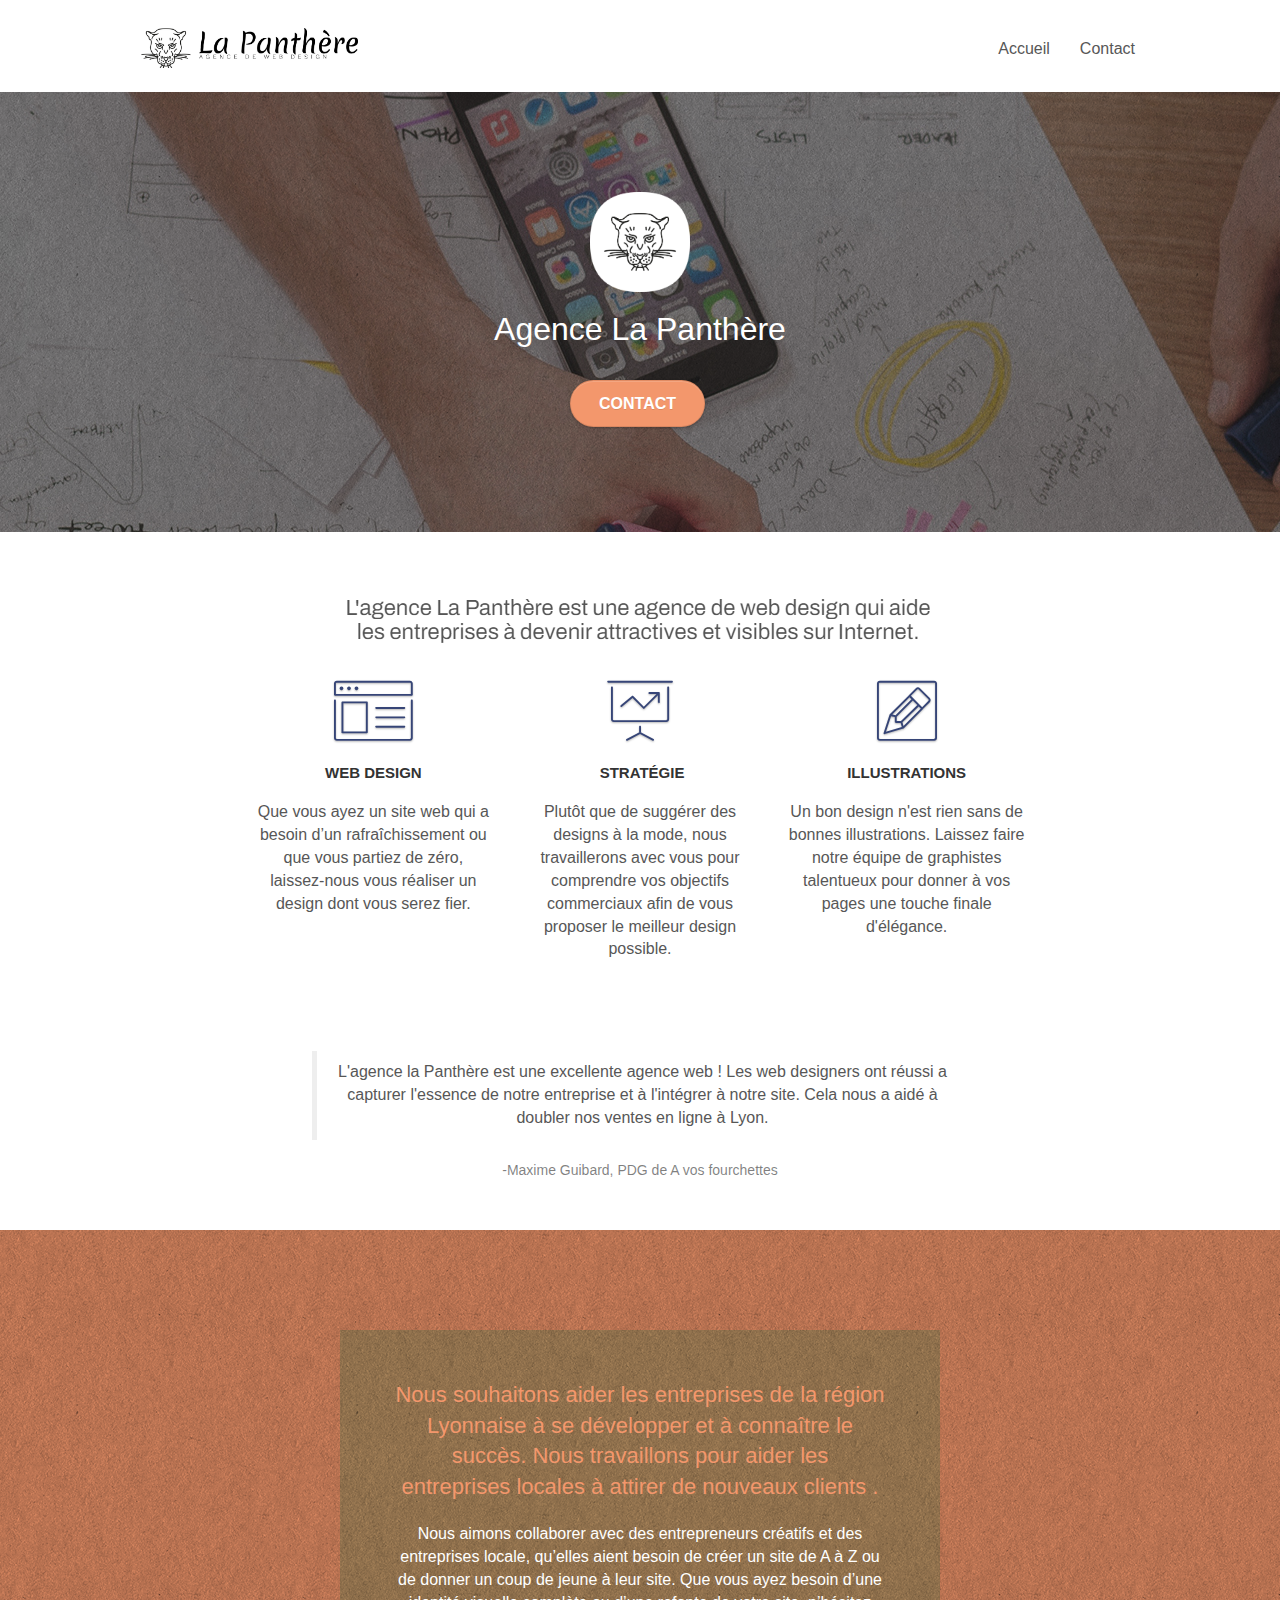
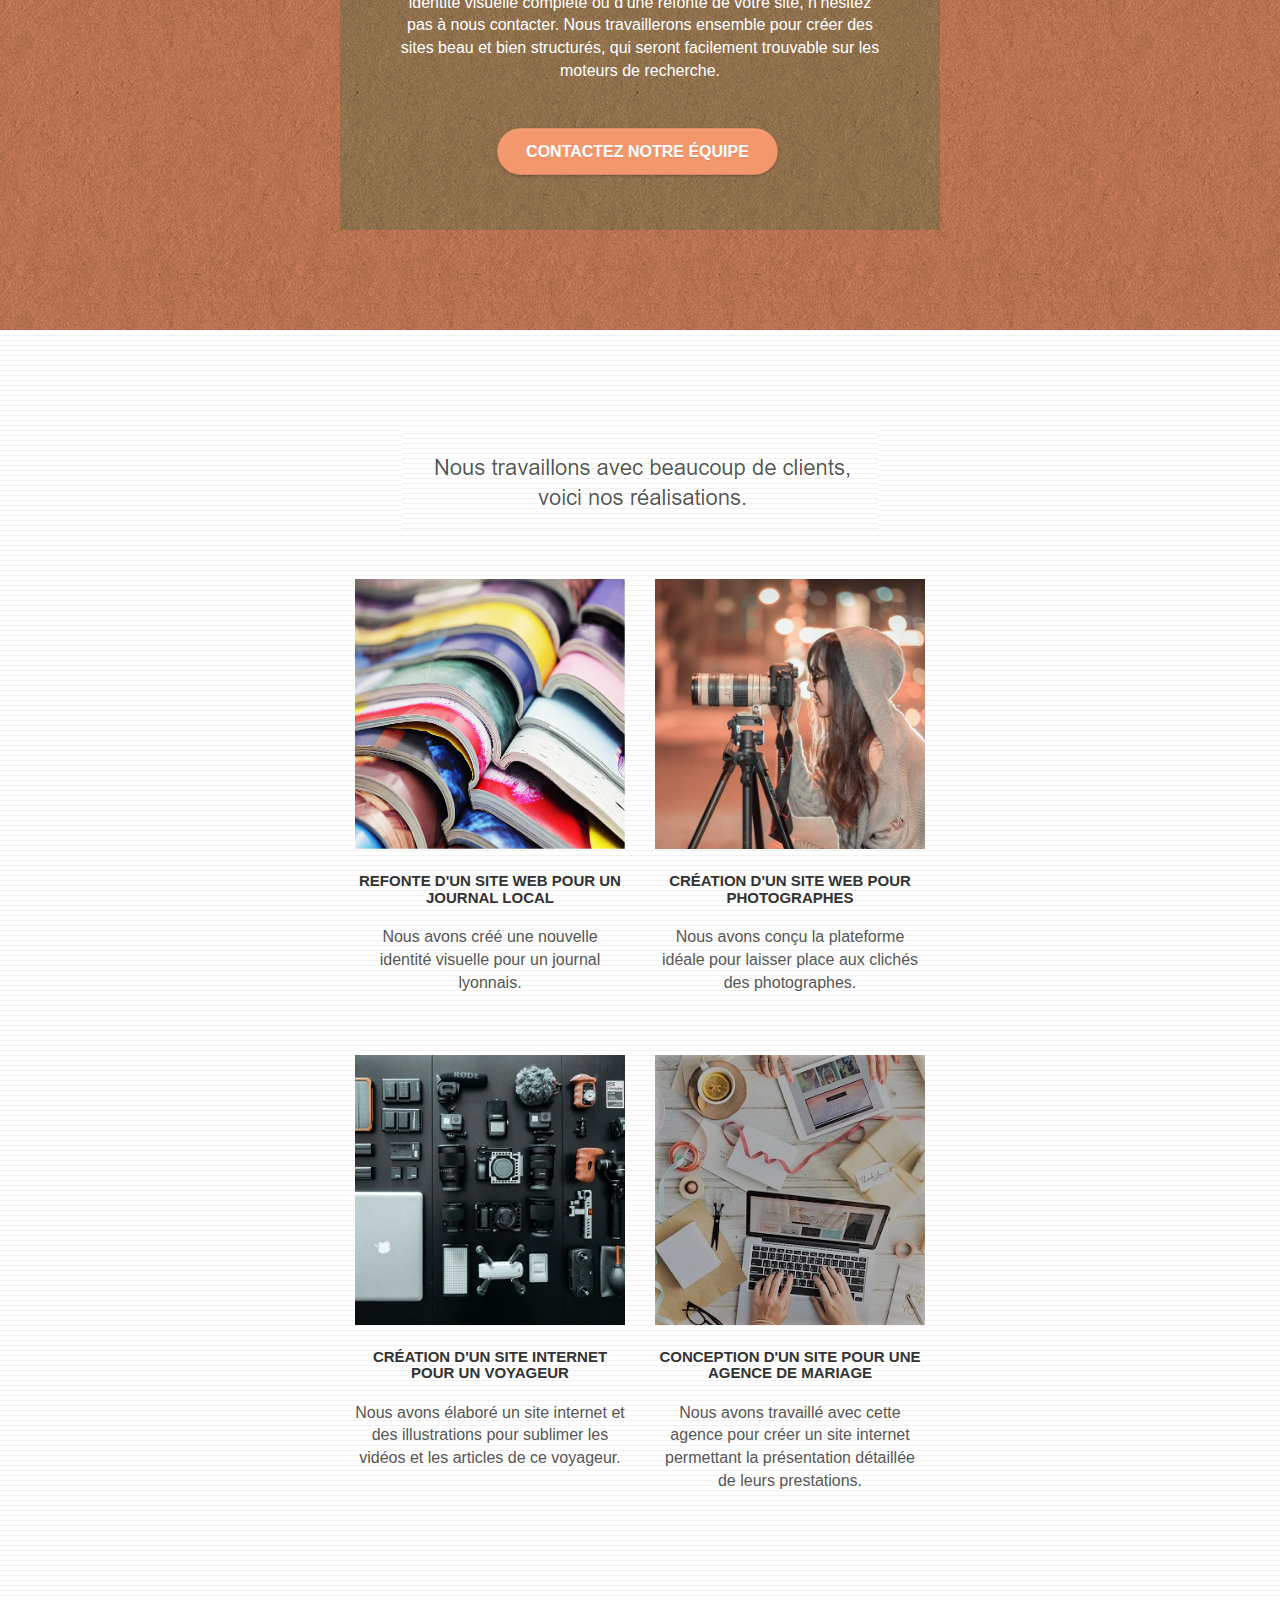
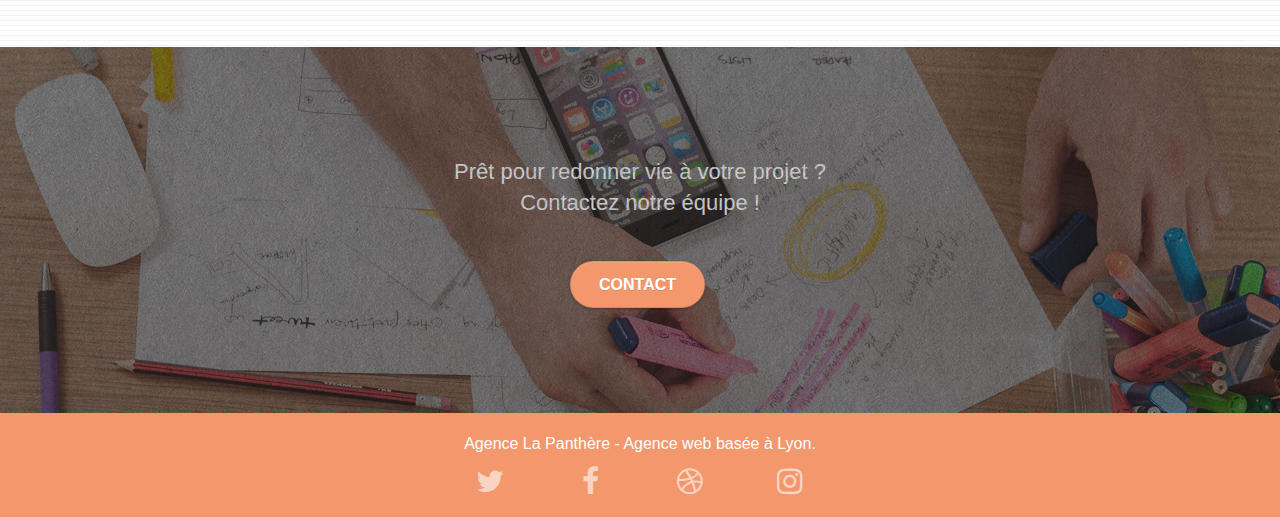
==== commit 4f5e1187: "Changements logo & suppression fichier mac" ====
--- a/Starting website 2/index.html
+++ b/Starting website 2/index.html
@@ -5,7 +5,7 @@
     <meta name="description" content="Vous avez un site web
 	qui a besoin d'une nouvelle identité visuelle ou que vous partiez de zéro,
 	laissez l'agence web design la panthère située à Lyon vous réaliser un design
-	 dont vous serez fier et qui représentera votre entreprise">
+	dont vous serez fier et qui représentera votre entreprise">
     <meta name="viewport" content="width=device-width, initial-scale=1.0, viewport-fit=cover">
     <link rel="shortcut icon" type="image/png" href="favicon.jpg">
     
@@ -34,12 +34,12 @@
 <div class="page-container">
     
 <!-- bloc-0 -->
-<div class="bloc bgc-white l-bloc " id="bloc-0">
+<header class="bloc bgc-white l-bloc " id="bloc-0">
 	<div class="container bloc-sm">
 
 		<nav class="navbar row">
 			<div class="navbar-header">
-				<a class="navbar-brand" href="index.html"><img src="img/agence-la-panthere-monochrome.svg" alt="Logo de l'agence la panthere avec le texte agence web design" height="40" /></a>
+				<a class="navbar-brand" href="index.html"><img src="img/agence-la-panthere-monochrome1.jpg" alt="Logo de l'agence la panthere avec le texte agence web design" height="40" /></a>
 				<button id="nav-toggle" type="button" class="ui-navbar-toggle navbar-toggle" data-toggle="collapse" data-target=".navbar-1">
 					<span class="sr-only">Toggle navigation</span><span class="icon-bar"></span><span class="icon-bar"></span><span class="icon-bar"></span>
 				</button>
@@ -50,19 +50,17 @@
 						<a href="index.html">Accueil</a>
 					</li>
 					<li>
-					</li>
-					<li>
-						<a href="page2.html">Contact &gt;</a>
+						<a href="contact.html">Contact</a>
 					</li>
 				</ul>
 			</div>
 		</nav>
 	</div>
-</div>
+</header>
 <!-- bloc-0 END -->
 
 <!-- bloc-1-presentation -->
-<div class="bloc bgc-dark-slate-blue bg-banniere d-bloc bg-t-edge bloc-bg-texture texture-paper b-parallax" id="bloc-1-hero">
+<section class="bloc bgc-dark-slate-blue bg-banniere d-bloc bg-t-edge bloc-bg-texture texture-paper b-parallax" id="bloc-1-hero">
 	<div class="container bloc-lg">
 		<div class="row tight-width-whitespace">
 			<div class="col-sm-12">
@@ -71,16 +69,16 @@
 					Agence La Panthère
 				</h1>
 				<div class="text-center">
-					<a href="page2.html" class="btn btn-lg btn-clean btn-rd cta-hero btn-atomic-tangerine" id="cta-hero">Contact</a>
-				</div>
-			</div>
-		</div>
-	</div>
-</div>
+					<a href="contact.html" class="btn btn-lg btn-clean btn-rd cta-hero btn-atomic-tangerine" id="cta-hero">Contact</a>
+				</div>
+			</div>
+		</div>
+	</div>
+</section>
 <!-- bloc-1-presentation END -->
 
 <!-- bloc-2-services -->
-<div class="bloc bgc-white l-bloc" id="bloc-2-services">
+<section class="bloc bgc-white l-bloc" id="bloc-2-services">
 	<div class="container bloc-md">
 		<div class="row">
 			<div class="col-sm-12 text-center">
@@ -124,33 +122,36 @@
 		</div>
 		<div class="row voffset-lg voffset">
 			<div class="col-xs-12 col-md-8 col-md-offset-2 text-center">
-				<img alt="agence web, agence web paris, web design paris, stratégie web" src="img/citation.png" />
-
-			</div>
-		</div>
-	</div>
-</div>
+				<blockquote>
+					<p>L'agence la Panthère est une excellente agence web ! Les web designers ont réussi a capturer l'essence de notre entreprise et à l'intégrer à notre site. Cela nous a aidé à doubler nos ventes en ligne à Lyon.</p>
+
+				</blockquote>
+				<figcaption>-Maxime Guibard, PDG de A vos fourchettes</figcaption>
+			</div>
+		</div>
+	</div>
+</section>
 <!-- bloc-2-services END -->
 
 <!-- bloc-3-what-i-do -->
-<div class="bloc tc-white bgc-atomic-tangerine bg-presentation d-bloc bloc-bg-texture texture-paper b-parallax" id="bloc-3-what-i-do">
+<section class="bloc tc-white bgc-atomic-tangerine bg-presentation d-bloc bloc-bg-texture texture-paper b-parallax" id="bloc-3-what-i-do">
 	<div class="container bloc-lg">
 		<div class="row tight-width-whitespace black-background">
 			<div class="col-sm-12">
-				<h2 class="mg-md text-center tc-white">
+				<h2 class="mg-md text-center tc-orange">
 					Nous souhaitons aider les entreprises de la région Lyonnaise à se développer et à connaître le succès. Nous travaillons pour aider les entreprises locales à attirer de nouveaux clients .<br>
 				</h2>
 				<p class="text-center white">
-					Nous aimons collaborer avec des entrepreneurs créatifs et des entreprises locale, qu’elles aient besoin de créer un site de A à Z ou de donner un coup de jeune à leur site. Que vous ayez besoin d’une identité visuelle complète ou d’une refonte de votre site, n’hésitez pas à nous contacter. Nous travaillerons ensemble pour créer des sites beau et bien structurés, qui seront facilement trouvable sur les moteurs de recherche. <br><br><a class="ltc-white bold-link" href="page2.html">Contactez notre équipe</a><br>
-				</p>
-			</div>
-		</div>
-	</div>
-</div>
+					Nous aimons collaborer avec des entrepreneurs créatifs et des entreprises locale, qu’elles aient besoin de créer un site de A à Z ou de donner un coup de jeune à leur site. Que vous ayez besoin d’une identité visuelle complète ou d’une refonte de votre site, n’hésitez pas à nous contacter. Nous travaillerons ensemble pour créer des sites beau et bien structurés, qui seront facilement trouvable sur les moteurs de recherche. <br><br><a class="btn btn-lg btn-clean btn-rd cta-hero btn-atomic-tangerine" href="contact.html">Contactez notre équipe</a><br>
+				</p>
+			</div>
+		</div>
+	</div>
+</section>
 <!-- bloc-3-what-i-do END -->
 
 <!-- bloc-4-portfolio -->
-<div class="bloc bgc-white bg-lines-h2-bg bg-repeat l-bloc" id="bloc-4-portfolio">
+<section class="bloc bgc-white bg-lines-h2-bg bg-repeat l-bloc" id="bloc-4-portfolio">
 	<div class="container bloc-lg">
 		<div class="row">
 			<div class="col-sm-12 text-center">
@@ -198,22 +199,22 @@
 			</div>
 		</div>
 	</div>
-</div>
+</section>
 <!-- bloc-4-portfolio END -->
 
 <!-- bloc-5-cta -->
-<div class="bloc bgc-dark-slate-blue bg-banniere d-bloc bloc-bg-texture texture-paper" id="bloc-5-cta">
+<section class="bloc bgc-dark-slate-blue bg-banniere d-bloc bloc-bg-texture texture-paper" id="bloc-5-cta">
 	<div class="container bloc-lg">
 		<div class="row">
 			<h2 class="mg-md text-center tc-white">
 				Prêt pour redonner vie à votre projet ?<br>Contactez notre équipe !
 			</h2>
 			<div class="col-sm-12 text-center">
-				<a href="page2.html" class="btn btn-atomic-tangerine btn-clean btn-rd btn-lg cta-hero">Contact</a>
-			</div>
-		</div>
-	</div>
-</div>
+				<a href="contact.html" class="btn btn-atomic-tangerine btn-clean btn-rd btn-lg cta-hero">Contact</a>
+			</div>
+		</div>
+	</div>
+</section>
 <!-- bloc-5-cta END -->
 
 <!-- ScrollToTop Button -->
@@ -221,7 +222,7 @@
 <!-- ScrollToTop Button END-->
 
 <!-- Footer - bloc-8 -->
-<div class="bloc bgc-atomic-tangerine d-bloc" id="bloc-8">
+<footer class="bloc bgc-atomic-tangerine d-bloc" id="bloc-8">
 	<div class="container bloc-sm">
 		<div class="row">
 			<div class="col-sm-12">
@@ -231,22 +232,22 @@
 				<div class="row row-no-gutters social">
 					<div class="col-sm-3">
 						<div class="text-center">
-							<a class="social" href="index.html"><span class="fa fa-twitter icon-md"></span></a>
-						</div>
-					</div>
-					<div class="col-sm-3">
-						<div class="text-center">
-							<a class="social" href="index.html"><span class="fa fa-facebook icon-md"></span></a>
-						</div>
-					</div>
-					<div class="col-sm-3">
-						<div class="text-center">
-							<a class="social" href="index.html"><span class="fa fa-dribbble icon-md"></span></a>
-						</div>
-					</div>
-					<div class="col-sm-3">
-						<div class="text-center">
-							<a class="social" href="index.html"><span class="fa fa-instagram icon-md"></span></a>
+							<a class="social" href="index.html" aria-label="icone Twitter"><span class="fa fa-twitter icon-md"></span></a>
+						</div>
+					</div>
+					<div class="col-sm-3">
+						<div class="text-center">
+							<a class="social" href="index.html" aria-label="icone Facebook"><span class="fa fa-facebook icon-md"></span></a>
+						</div>
+					</div>
+					<div class="col-sm-3">
+						<div class="text-center">
+							<a class="social" href="index.html" aria-label="icone dribbble"><span class="fa fa-dribbble icon-md"></span></a>
+						</div>
+					</div>
+					<div class="col-sm-3">
+						<div class="text-center">
+							<a class="social" href="index.html" aria-label="icone Instagram"><span class="fa fa-instagram icon-md"></span></a>
 						</div>
 					</div>
 				
@@ -254,7 +255,7 @@
 			</div>
 		</div>
 	</div>
-</div>
+</footer>
 <!-- Footer - bloc-8 END -->
 
 </div>
--- a/Starting website 2/style.css
+++ b/Starting website 2/style.css
@@ -677,7 +677,7 @@
 }
 
 p {
-    font-size: 14px;
+    font-size: 16px;
 }
 
 .tight-width-whitespace {
@@ -776,6 +776,10 @@
 }
 
 .tc-white {
+    color: #FFF!important;
+}
+
+.tc-orange {
     color: #F3976C!important;
 }
 
